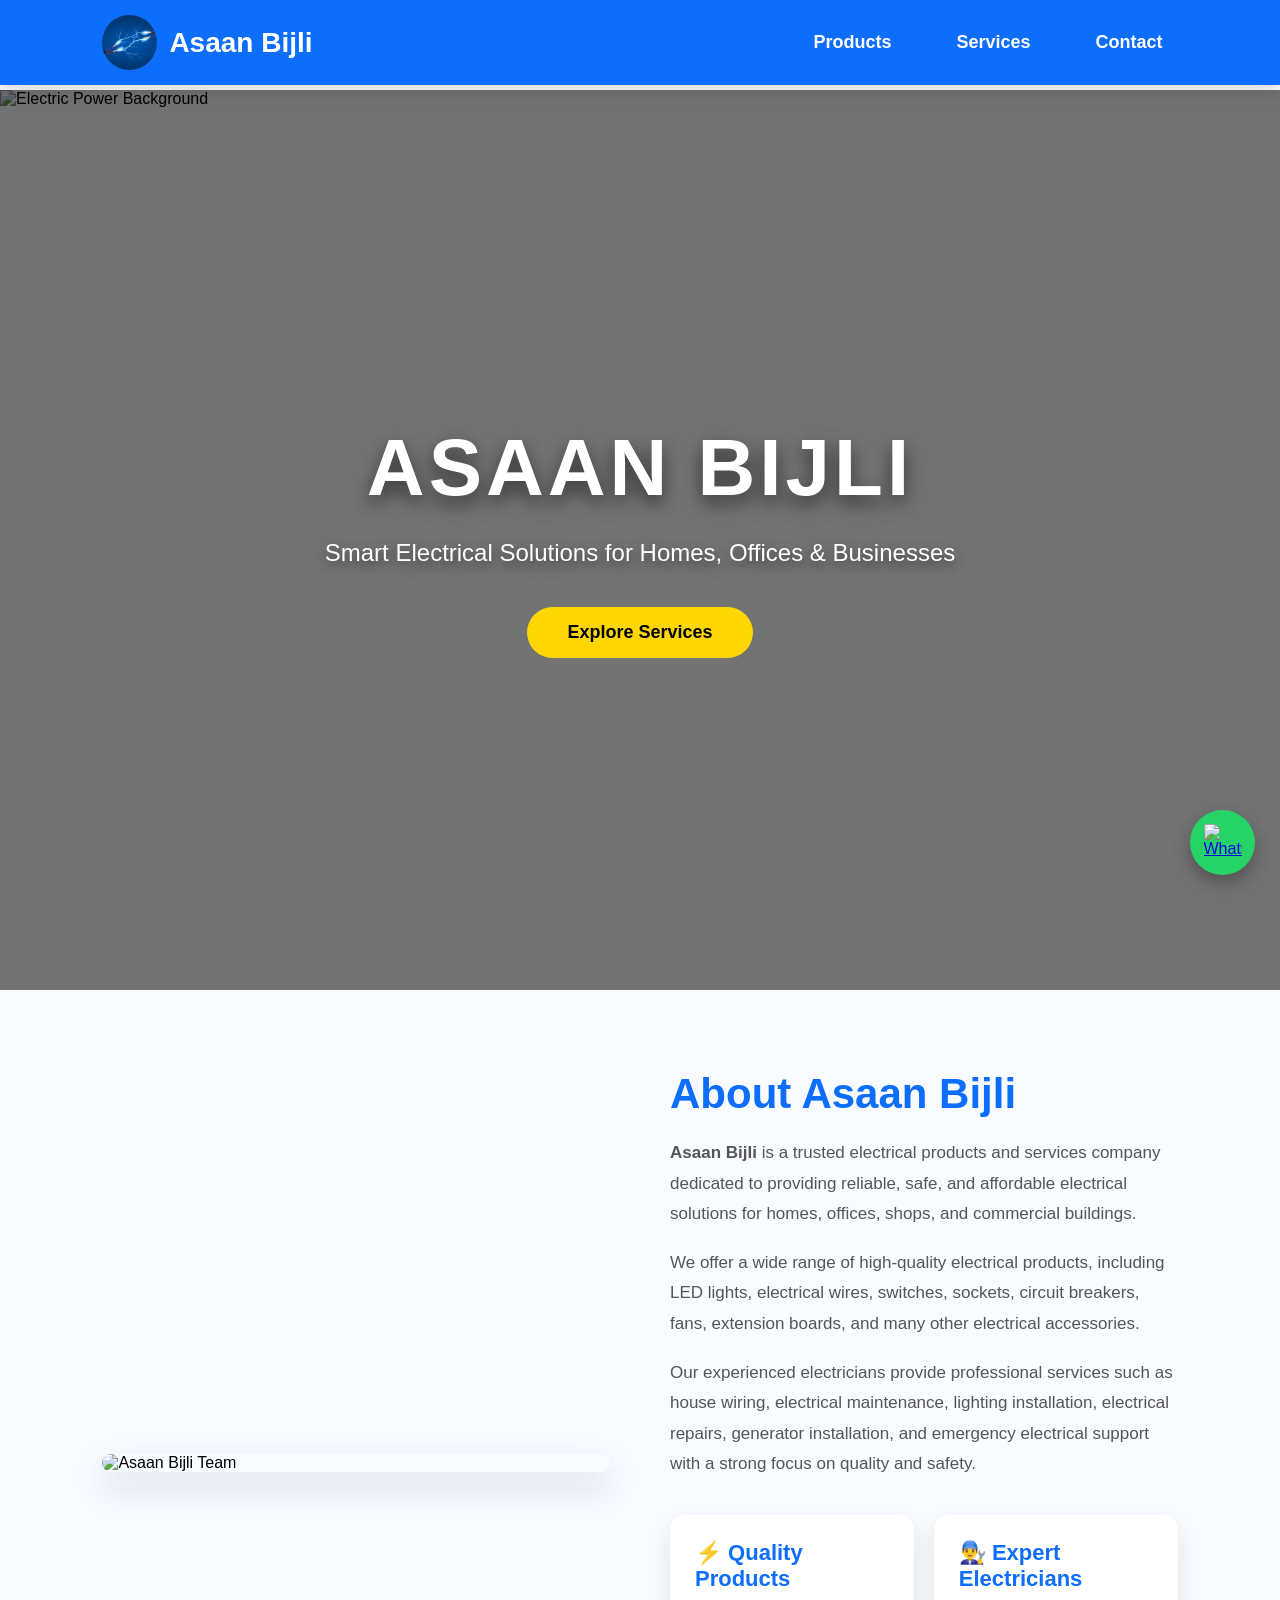
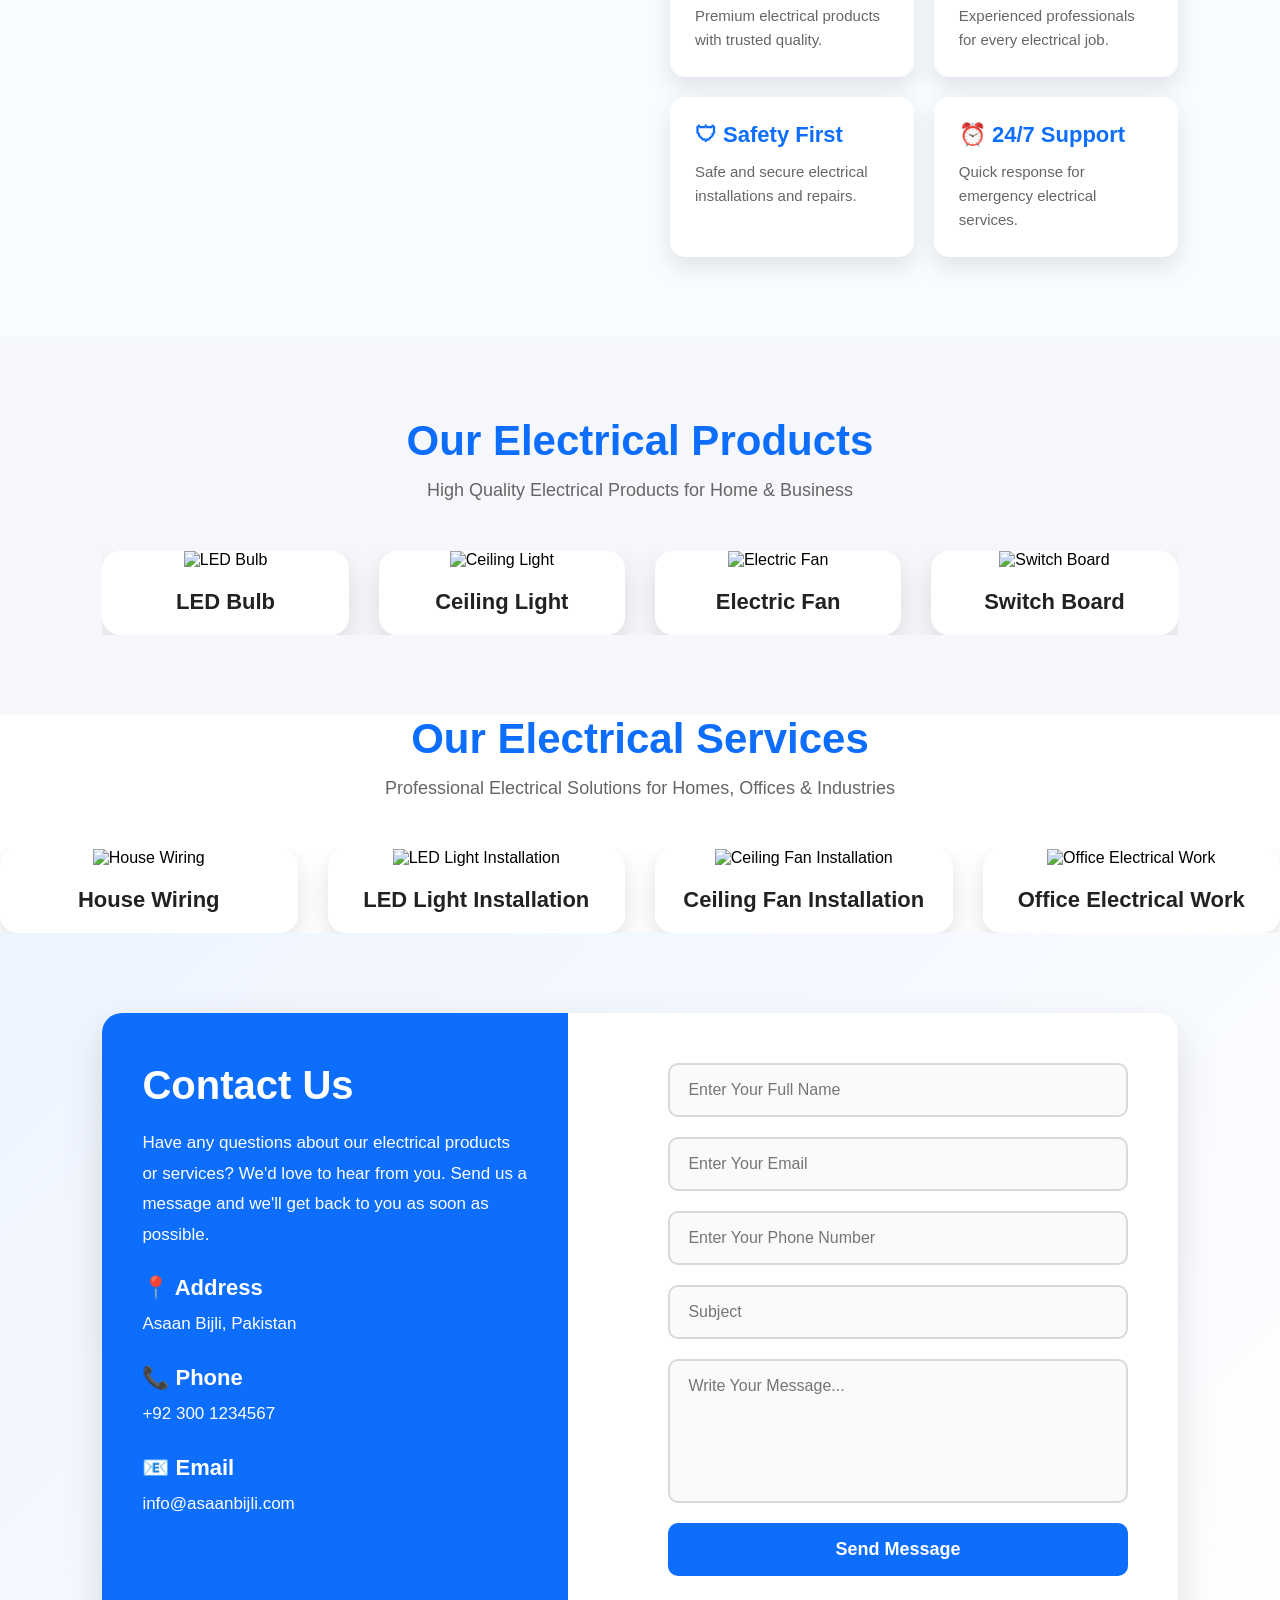
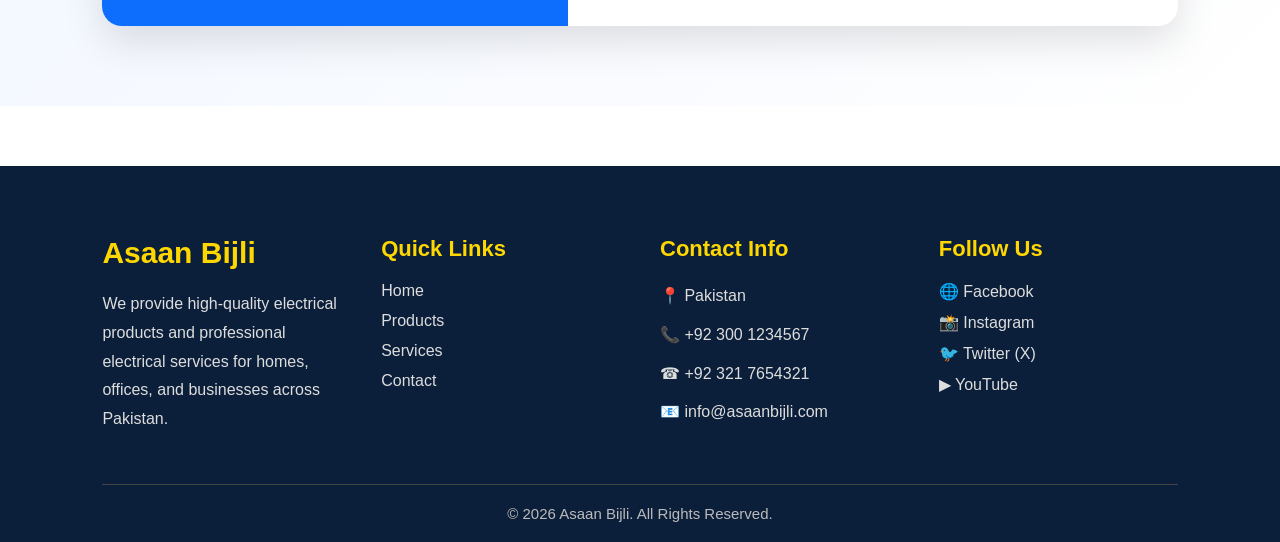
==== index.html @ ebc9d270 "Rename home page" ====
<!DOCTYPE html>
<html lang="en">
<head>
    <meta charset="UTF-8">
    <meta name="viewport" content="width=device-width, initial-scale=1.0">
    <title>Asaan Bijli</title>
    <link rel="stylesheet" href="asanbijli.css">
    
</head>
<body>

<!-- =========================
      Professional Navbar
========================= -->

<header>

    <nav class="navbar">

        <!-- Logo -->
        <a href="asanbijli.html" class="logo">
    <img src="images.jpg" alt="Asaan Bijli Logo">
    <h2>Asaan Bijli</h2>
        </a>

        <div class="menu-btn" id="menu-btn">
            ☰
        </div>

        <!-- Navigation -->
        <ul class="nav-links" id="nav-links">
    <li><a href="product.html">Products</a></li>
    <li><a href="service.html">Services</a></li>
    <li><a href="contact.html">Contact</a></li>
        </ul>
    </nav>

</header>

<!-- Hero Section -->
<section class="hero">

    <!-- Background Image -->
    <img src="https://images.unsplash.com/photo-1473341304170-971dccb5ac1e?auto=format&fit=crop&w=1600&q=80"
         alt="Electric Power Background"
         class="hero-bg">

    <!-- Hero Content -->
    <div class="hero-content">
        <h1>ASAAN BIJLI</h1>

        <p>
            Smart Electrical Solutions for Homes, Offices & Businesses
        </p>

        <a href="#">Explore Services</a>
    </div>

</section>

<!-- =========================
        About Us Section
========================= -->

<section class="about">

    <div class="about-container">

        <!-- Left Side Image -->
        <div class="about-image">
            <img src="https://images.unsplash.com/photo-1581092160607-ee22621dd758?auto=format&fit=crop&w=800&q=80" alt="Asaan Bijli Team">
        </div>

        <!-- Right Side Content -->
        <div class="about-content">

            <h2>About Asaan Bijli</h2>

            <p>
                <strong>Asaan Bijli</strong> is a trusted electrical products and
                services company dedicated to providing reliable, safe, and
                affordable electrical solutions for homes, offices, shops, and
                commercial buildings.
            </p>

            <p>
                We offer a wide range of high-quality electrical products,
                including LED lights, electrical wires, switches, sockets,
                circuit breakers, fans, extension boards, and many other
                electrical accessories.
            </p>

            <p>
                Our experienced electricians provide professional services such
                as house wiring, electrical maintenance, lighting installation,
                electrical repairs, generator installation, and emergency
                electrical support with a strong focus on quality and safety.
            </p>

            <div class="about-features">

                <div class="feature-box">
                    <h3>⚡ Quality Products</h3>
                    <p>Premium electrical products with trusted quality.</p>
                </div>

                <div class="feature-box">
                    <h3>👨‍🔧 Expert Electricians</h3>
                    <p>Experienced professionals for every electrical job.</p>
                </div>

                <div class="feature-box">
                    <h3>🛡 Safety First</h3>
                    <p>Safe and secure electrical installations and repairs.</p>
                </div>

                <div class="feature-box">
                    <h3>⏰ 24/7 Support</h3>
                    <p>Quick response for emergency electrical services.</p>
                </div>

            </div>

        </div>

    </div>

</section>

<!-- =========================
     Products Section
========================= -->

<section class="products">

    <div class="section-title">
        <h2>Our Electrical Products</h2>
        <p>High Quality Electrical Products for Home & Business</p>
    </div>

    <div class="products-container">

        <!-- Product 1 -->
        <div class="product-card">
            <img src="https://images.unsplash.com/photo-1511285560929-80b456fea0bc?auto=format&fit=crop&w=600&q=80" alt="LED Bulb">
            <h3>LED Bulb</h3>
        </div>

        <!-- Product 2 -->
        <div class="product-card">
            <img src="https://images.unsplash.com/photo-1519710164239-da123dc03ef4?auto=format&fit=crop&w=600&q=80" alt="Ceiling Light">
            <h3>Ceiling Light</h3>
        </div>

        <!-- Product 3 -->
        <div class="product-card">
            <img src="https://images.unsplash.com/photo-1505693416388-ac5ce068fe85?auto=format&fit=crop&w=600&q=80" alt="Electric Fan">
            <h3>Electric Fan</h3>
        </div>

        <!-- Product 4 -->
        <div class="product-card">
            <img src="https://images.unsplash.com/photo-1494438639946-1ebd1d20bf85?auto=format&fit=crop&w=600&q=80" alt="Switch Board">
            <h3>Switch Board</h3>
        </div>

        <!-- Product 5 -->
        <div class="product-card">
            <img src="https://images.unsplash.com/photo-1513694203232-719a280e022f?auto=format&fit=crop&w=600&q=80" alt="Socket">
            <h3>Power Socket</h3>
        </div>

        <!-- Product 6 -->
        <div class="product-card">
            <img src="https://images.unsplash.com/photo-1524484485831-a92ffc0de03f?auto=format&fit=crop&w=600&q=80" alt="Electric Wire">
            <h3>Electrical Wire</h3>
        </div>

        <!-- Product 7 -->
        <div class="product-card">
            <img src="https://images.unsplash.com/photo-1518005020951-eccb494ad742?auto=format&fit=crop&w=600&q=80" alt="Circuit Breaker">
            <h3>Circuit Breaker</h3>
        </div>

        <!-- Product 8 -->
        <div class="product-card">
            <img src="https://images.unsplash.com/photo-1516321318423-f06f85e504b3?auto=format&fit=crop&w=600&q=80" alt="Extension Board">
            <h3>Extension Board</h3>
        </div>

        <!-- Product 9 -->
        <div class="product-card">
            <img src="https://images.unsplash.com/photo-1517048676732-d65bc937f952?auto=format&fit=crop&w=600&q=80" alt="LED Strip">
            <h3>LED Strip Light</h3>
        </div>

        <!-- Product 10 -->
        <div class="product-card">
            <img src="https://images.unsplash.com/photo-1518770660439-4636190af475?auto=format&fit=crop&w=600&q=80" alt="Electrical Tools">
            <h3>Electrical Tools</h3>
        </div>

    </div>

</section>

<!-- =========================
        Services Section
========================== -->

<section class="services">

    <div class="section-title">
        <h2>Our Electrical Services</h2>
        <p>Professional Electrical Solutions for Homes, Offices & Industries</p>
    </div>

    <div class="services-container">

        <!-- Service 1 -->
        <div class="service-card">
            <img src="https://images.unsplash.com/photo-1581092580497-e0d23cbdf1dc?auto=format&fit=crop&w=600&q=80" alt="House Wiring">
            <h3>House Wiring</h3>
        </div>

        <!-- Service 2 -->
        <div class="service-card">
            <img src="https://images.unsplash.com/photo-1517048676732-d65bc937f952?auto=format&fit=crop&w=600&q=80" alt="LED Light Installation">
            <h3>LED Light Installation</h3>
        </div>

        <!-- Service 3 -->
        <div class="service-card">
            <img src="https://images.unsplash.com/photo-1505693416388-ac5ce068fe85?auto=format&fit=crop&w=600&q=80" alt="Ceiling Fan Installation">
            <h3>Ceiling Fan Installation</h3>
        </div>

        <!-- Service 4 -->
        <div class="service-card">
            <img src="https://images.unsplash.com/photo-1497366754035-f200968a6e72?auto=format&fit=crop&w=600&q=80" alt="Office Electrical Work">
            <h3>Office Electrical Work</h3>
        </div>

        <!-- Service 5 -->
        <div class="service-card">
            <img src="https://images.unsplash.com/photo-1518770660439-4636190af475?auto=format&fit=crop&w=600&q=80" alt="Electrical Repair">
            <h3>Electrical Repair</h3>
        </div>

        <!-- Service 6 -->
        <div class="service-card">
            <img src="https://images.unsplash.com/photo-1521791136064-7986c2920216?auto=format&fit=crop&w=600&q=80" alt="Circuit Breaker Service">
            <h3>Circuit Breaker Service</h3>
        </div>

        <!-- Service 7 -->
        <div class="service-card">
            <img src="https://images.unsplash.com/photo-1520607162513-77705c0f0d4a?auto=format&fit=crop&w=600&q=80" alt="Power Maintenance">
            <h3>Power Maintenance</h3>
        </div>

        <!-- Service 8 -->
        <div class="service-card">
            <img src="https://images.unsplash.com/photo-1486406146926-c627a92ad1ab?auto=format&fit=crop&w=600&q=80" alt="Commercial Electrical Service">
            <h3>Commercial Electrical</h3>
        </div>

        <!-- Service 9 -->
        <div class="service-card">
            <img src="https://images.unsplash.com/photo-1516321318423-f06f85e504b3?auto=format&fit=crop&w=600&q=80" alt="Generator Installation">
            <h3>Generator Installation</h3>
        </div>

        <!-- Service 10 -->
        <div class="service-card">
            <img src="https://images.unsplash.com/photo-1519710164239-da123dc03ef4?auto=format&fit=crop&w=600&q=80" alt="Emergency Electrical Service">
            <h3>24/7 Emergency Service</h3>
        </div>

    </div>

</section>

<!-- =========================
        Contact Section
========================= -->

<section class="contact">

    <div class="contact-container">

        <!-- Left Side -->
        <div class="contact-info">
            <h2>Contact Us</h2>

            <p>
                Have any questions about our electrical products or services?
                We'd love to hear from you. Send us a message and we'll get back
                to you as soon as possible.
            </p>

            <h4>📍 Address</h4>
            <p>Asaan Bijli, Pakistan</p>

            <h4>📞 Phone</h4>
            <p>+92 300 1234567</p>

            <h4>📧 Email</h4>
            <p>info@asaanbijli.com</p>

        </div>

        <!-- Right Side -->
        <div class="contact-form">

            <form>

                <input
                    type="text"
                    placeholder="Enter Your Full Name"
                    required
                >

                <input
                    type="email"
                    placeholder="Enter Your Email"
                    required
                >

                <input
                    type="tel"
                    placeholder="Enter Your Phone Number"
                    required
                >

                <input
                    type="text"
                    placeholder="Subject"
                    required
                >

                <textarea
                    rows="6"
                    placeholder="Write Your Message..."
                    required
                ></textarea>

                <button type="submit">
                    Send Message
                </button>

            </form>

        </div>

    </div>

</section>


<!-- =========================
            Footer
========================== -->

<footer class="footer">

    <div class="footer-container">

        <!-- Company Info -->
        <div class="footer-box">
            <h2>Asaan Bijli</h2>
            <p>
                We provide high-quality electrical products and professional
                electrical services for homes, offices, and businesses across Pakistan.
            </p>
        </div>

        <!-- Quick Links -->
        <div class="footer-box">
            <h3>Quick Links</h3>

            <ul>
                <li><a href="#">Home</a></li>
                <li><a href="#">Products</a></li>
                <li><a href="#">Services</a></li>
                <li><a href="#">Contact</a></li>
            </ul>
        </div>

        <!-- Contact Information -->
        <div class="footer-box">
            <h3>Contact Info</h3>

            <p>📍 Pakistan</p>
            <p>📞 +92 300 1234567</p>
            <p>☎ +92 321 7654321</p>
            <p>📧 info@asaanbijli.com</p>
        </div>

        <!-- Follow Us -->
        <div class="footer-box">
            <h3>Follow Us</h3>

            <ul>
                <li><a href="#">🌐 Facebook</a></li>
                <li><a href="#">📸 Instagram</a></li>
                <li><a href="#">🐦 Twitter (X)</a></li>
                <li><a href="#">▶ YouTube</a></li>
            </ul>
        </div>

    </div>

    <hr>

    <!-- Copyright -->
    <div class="footer-bottom">
        <p>
            © 2026 Asaan Bijli. All Rights Reserved.
        </p>
    </div>

</footer>

<script src="asanbijli.js"></script>

<!-- WhatsApp Button -->
<a href="https://wa.me/923001234567" class="whatsapp-btn" target="_blank">
    <img src="https://cdn-icons-png.flaticon.com/512/733/733585.png" alt="WhatsApp">
</a>


</body>

<!-- searching>>>>>>> -->
<div id="preloader">
    <div class="loader"></div>
    <h2>Asaan Bijli</h2>
</div>
</html>
---- asanbijli.css ----
/* ==========================
      PROFESSIONAL NAVBAR
========================== */

*{
    margin:0;
    padding:0;
    box-sizing:border-box;
    font-family:Arial,sans-serif;
}

body{
    padding-top:90px;
}

.navbar{

    position:fixed;
    top:0;
    left:0;

    width:100%;

    background:#0d6efd;

    display:flex;
    justify-content:space-between;
    align-items:center;

    padding:15px 8%;

    box-shadow:0 8px 20px rgba(0,0,0,.15);

    z-index:9999;

}

/* Logo */

.logo{

    display:flex;
    align-items:center;
    gap:12px;
    text-decoration:none;

}

.logo img{

    width:55px;
    height:55px;
    border-radius:50%;
    object-fit:cover;

}

.logo h2{

    color:white;
    font-size:28px;

}

/* Navigation */

.nav-links{

    display:flex;
    list-style:none;

    gap:35px;

}

.nav-links li a{

    color:white;

    text-decoration:none;

    font-size:18px;

    font-weight:bold;

    transition:.3s;

    padding:10px 15px;

    border-radius:8px;

}

.nav-links li a:hover{

    background:white;

    color:#0d6efd;

}

.active{

    background:#ffc107;

    color:#000 !important;

}

/* Hamburger */

.menu-btn{

    display:none;

    color:white;

    font-size:32px;

    cursor:pointer;

}

/* ==========================
      Mobile Responsive
========================== */

@media(max-width:900px){

    .menu-btn{

        display:block;

    }

    .nav-links{

        position:absolute;

        top:85px;

        left:-100%;

        width:100%;

        background:#0d6efd;

        flex-direction:column;

        text-align:center;

        transition:.4s;

        gap:0;

    }

    .nav-links.active{

        left:0;

    }

    .nav-links li{

        padding:20px;

        border-bottom:1px solid rgba(255,255,255,.2);

    }

    .logo h2{

        font-size:22px;

    }

}

/* ===========================
   Hero Section CSS
=========================== */




.hero{
    position: relative;
    width: 100%;
    height: 100vh;
    overflow: hidden;
    display: flex;
    justify-content: center;
    align-items: center;
}

/* Background Image */
.hero-bg{
    position: absolute;
    top: 0;
    left: 0;
    width: 100%;
    height: 100%;
    object-fit: cover;
    z-index: -2;
}

/* Dark Overlay */
.hero::before{
    content: "";
    position: absolute;
    inset: 0;
    background: rgba(0, 0, 0, 0.55);
    z-index: -1;
}

/* Hero Content */
.hero-content{
    text-align: center;
    color: #fff;
    padding: 20px;
}

/* Main Title */
.hero-content h1{
    font-size: 80px;
    font-weight: 800;
    text-transform: uppercase;
    letter-spacing: 4px;
    margin-bottom: 20px;
    text-shadow: 0 8px 20px rgba(0,0,0,0.6);
}

/* Subtitle */
.hero-content p{
    font-size: 24px;
    max-width: 700px;
    margin: 0 auto 35px;
    line-height: 1.6;
    text-shadow: 0 5px 12px rgba(0,0,0,0.5);
}

/* Button */
.hero-content a{
    display: inline-block;
    padding: 15px 40px;
    background: #FFD700;
    color: #000;
    text-decoration: none;
    font-size: 18px;
    font-weight: bold;
    border-radius: 50px;
    transition: 0.3s ease;
}

.hero-content a:hover{
    background: #FFC107;
    transform: translateY(-4px);
    box-shadow: 0 10px 25px rgba(255,193,7,0.5);
}

/* Responsive */
@media (max-width: 768px){

    .hero-content h1{
        font-size: 50px;
    }

    .hero-content p{
        font-size: 18px;
    }

    .hero-content a{
        padding: 12px 30px;
        font-size: 16px;
    }
}

/* ==========================
   Products Section
========================== */

.products{
    width:100%;
    padding:80px 8%;
    background:#f5f7fa;
}

/* Section Heading */
.section-title{
    text-align:center;
    margin-bottom:50px;
}

.section-title h2{
    font-size:42px;
    color:#0d6efd;
    margin-bottom:15px;
}

.section-title p{
    font-size:18px;
    color:#666;
}

.products-container{
    display:flex;
    gap:30px;
    overflow-x:hidden;
    scroll-behavior:smooth;
}

.product-card{
    flex:0 0 calc(25% - 22.5px); /* 4 cards */
    background:#fff;
    border-radius:18px;
    overflow:hidden;
    box-shadow:0 10px 25px rgba(0,0,0,.12);
    transition:.4s;
    text-align:center;
}

/* Tablet */
@media(max-width:992px){
    .product-card{
        flex:0 0 calc(50% - 15px);
    }
}

/* Mobile */
@media(max-width:768px){
    .product-card{
        flex:0 0 100%;
    }
}



.product-card:hover{
    transform:translateY(-12px);
    box-shadow:0 18px 35px rgba(0,0,0,0.22);
}

/* Product Image */
.product-card img{
    width:100%;
    height:220px;
    object-fit:cover;
    transition:0.4s ease;
}

.product-card:hover img{
    transform:scale(1.08);
}

/* Product Name */
.product-card h3{
    padding:20px;
    font-size:22px;
    color:#222;
    font-weight:bold;
}

/* Mobile Responsive */
@media(max-width:992px){

    .products{
        padding:60px 5%;
    }

    .section-title h2{
        font-size:34px;
    }

    .product-card img{
        height:200px;
    }

}

@media(max-width:768px){

    .section-title h2{
        font-size:30px;
    }

    .section-title p{
        font-size:16px;
    }

    .product-card img{
        height:180px;
    }

    .product-card h3{
        font-size:20px;
    }

}

@media(max-width:480px){

    .products{
        padding:50px 20px;
    }

    .section-title h2{
        font-size:26px;
    }

    .product-card{
        border-radius:15px;
    }

    .product-card img{
        height:170px;
    }

}

/* ==========================
   Services Carousel
========================== */

.services-container{
    display:flex;
    gap:30px;
    overflow:hidden;
    scroll-behavior:smooth;
}

.service-card{
    flex:0 0 calc(25% - 22.5px); /* 4 cards visible */
    background:#fff;
    border-radius:18px;
    overflow:hidden;
    box-shadow:0 10px 25px rgba(0,0,0,.12);
    transition:.4s ease;
    cursor:pointer;
    text-align:center;
}

.service-card:hover{
    transform:translateY(-10px);
    box-shadow:0 18px 35px rgba(13,110,253,.25);
}

.service-card img{
    width:100%;
    height:220px;
    object-fit:cover;
    transition:.4s;
}

.service-card:hover img{
    transform:scale(1.08);
}

.service-card h3{
    padding:20px;
    font-size:22px;
    font-weight:700;
    color:#222;
}

/* Tablet */
@media(max-width:992px){
    .service-card{
        flex:0 0 calc(50% - 15px);
    }
}

/* Mobile */
@media(max-width:768px){
    .service-card{
        flex:0 0 100%;
    }
}

/* ====================================
        Contact Section CSS
==================================== */

.contact{
    width:100%;
    padding:80px 8%;
    background:linear-gradient(135deg,#eef4ff,#ffffff);
}

/* Main Container */
.contact-container{
    max-width:1200px;
    margin:auto;
    display:grid;
    grid-template-columns:1fr 1.2fr;
    gap:50px;
    background:#fff;
    border-radius:20px;
    overflow:hidden;
    box-shadow:0 15px 40px rgba(0,0,0,0.12);
}

/* Left Side */
.contact-info{
    background:#0d6efd;
    color:#fff;
    padding:50px 40px;
}

.contact-info h2{
    font-size:40px;
    margin-bottom:20px;
}

.contact-info p{
    font-size:17px;
    line-height:1.8;
    margin-bottom:20px;
}

.contact-info h4{
    margin-top:25px;
    margin-bottom:8px;
    font-size:22px;
}

/* Right Side */
.contact-form{
    padding:50px;
}

/* Form */
.contact-form form{
    display:flex;
    flex-direction:column;
    gap:20px;
}

/* Inputs */
.contact-form input,
.contact-form textarea{
    width:100%;
    padding:16px 18px;
    border:2px solid #d9d9d9;
    border-radius:10px;
    outline:none;
    font-size:16px;
    transition:.3s;
    background:#fafafa;
}

/* Focus Effect */
.contact-form input:focus,
.contact-form textarea:focus{
    border-color:#0d6efd;
    background:#fff;
    box-shadow:0 0 10px rgba(13,110,253,.15);
}

/* Textarea */
.contact-form textarea{
    resize:none;
}

/* Button */
.contact-form button{
    background:#0d6efd;
    color:#fff;
    border:none;
    padding:16px;
    font-size:18px;
    font-weight:bold;
    border-radius:10px;
    cursor:pointer;
    transition:.3s;
}

.contact-form button:hover{
    background:#084298;
    transform:translateY(-3px);
    box-shadow:0 10px 20px rgba(13,110,253,.30);
}

/* Responsive */
@media(max-width:992px){

    .contact-container{
        grid-template-columns:1fr;
    }

    .contact-info{
        text-align:center;
    }

}

@media(max-width:768px){

    .contact{
        padding:60px 20px;
    }

    .contact-info{
        padding:40px 25px;
    }

    .contact-form{
        padding:35px 25px;
    }

    .contact-info h2{
        font-size:32px;
    }

}

@media(max-width:480px){

    .contact-info h2{
        font-size:28px;
    }

    .contact-form input,
    .contact-form textarea{
        padding:14px;
        font-size:15px;
    }

    .contact-form button{
        font-size:16px;
        padding:14px;
    }

}

/* ==========================
   FOOTER
========================== */

.footer{
    background-color:#0b1f3a;
    color:#fff;
    padding:70px 8% 20px;
    margin-top:60px;
}

.footer-container{
    max-width:1200px;
    margin:0 auto;
    display:grid;
    grid-template-columns:repeat(4,1fr);
    gap:40px;
}

.footer-box h2{
    color:#FFD700;
    font-size:30px;
    margin-bottom:20px;
}

.footer-box h3{
    color:#FFD700;
    font-size:22px;
    margin-bottom:20px;
}

.footer-box p{
    color:#ddd;
    line-height:1.8;
    margin-bottom:10px;
}

.footer-box ul{
    list-style:none;
    padding:0;
    margin:0;
}

.footer-box ul li{
    margin-bottom:12px;
}

.footer-box ul li a{
    text-decoration:none;
    color:#ddd;
    transition:0.3s;
}

.footer-box ul li a:hover{
    color:#FFD700;
}

.footer hr{
    border:none;
    height:1px;
    background:#444;
    margin:40px 0 20px;
}

.footer-bottom{
    text-align:center;
}

.footer-bottom p{
    color:#bbb;
    font-size:15px;
    margin:0;
}

/* Tablet */
@media (max-width:992px){

    .footer-container{
        grid-template-columns:repeat(2,1fr);
    }

}

/* Mobile */
@media (max-width:768px){

    .footer{
        padding:50px 20px;
    }

    .footer-container{
        grid-template-columns:1fr;
        text-align:center;
    }

    .footer-box h2{
        font-size:28px;
    }

    .footer-box h3{
        font-size:20px;
    }

}

/* ===================================
            ABOUT SECTION
=================================== */

.about{
    width:100%;
    padding:80px 8%;
    background:#f8fbff;
}

.about-container{
    max-width:1200px;
    margin:auto;
    display:grid;
    grid-template-columns:1fr 1fr;
    gap:60px;
    align-items:center;
}

/* Image */

.about-image img{
    width:100%;
    border-radius:20px;
    display:block;
    box-shadow:0 15px 35px rgba(0,0,0,0.15);
    transition:0.5s ease;
}

.about-image img:hover{
    transform:scale(1.04);
}

/* Content */

.about-content h2{
    font-size:42px;
    color:#0d6efd;
    margin-bottom:20px;
}

.about-content p{
    font-size:17px;
    color:#555;
    line-height:1.8;
    margin-bottom:18px;
}

/* Features */

.about-features{
    display:grid;
    grid-template-columns:repeat(2,1fr);
    gap:20px;
    margin-top:35px;
}

.feature-box{
    background:#ffffff;
    padding:25px;
    border-radius:15px;
    box-shadow:0 10px 25px rgba(0,0,0,0.10);
    transition:0.4s;
}

.feature-box:hover{
    transform:translateY(-8px);
    box-shadow:0 15px 30px rgba(13,110,253,0.20);
}

.feature-box h3{
    color:#0d6efd;
    margin-bottom:12px;
    font-size:22px;
}

.feature-box p{
    margin:0;
    font-size:15px;
    color:#666;
    line-height:1.6;
}

/* ==========================
      Responsive Navbar
========================== */

.menu-btn{
    display:none;
    font-size:32px;
    color:white;
    cursor:pointer;
}

/* Mobile */

@media(max-width:768px){

    .navbar{
        padding:15px 20px;
        position:relative;
    }

    .menu-btn{
        display:block;
    }

    .nav-links{

        position:absolute;
        top:80px;
        left:-100%;

        width:100%;

        background:#0d6efd;

        flex-direction:column;

        text-align:center;

        transition:.4s;

        gap:0;
    }

    .nav-links.active{
        left:0;
    }

    .nav-links li{
        padding:20px;
        border-bottom:1px solid rgba(255,255,255,.2);
    }

    .logo h2{
        font-size:22px;
    }

    .logo img{
        width:45px;
        height:45px;
    }
}

/* ==========================
      WhatsApp Button
========================== */

.whatsapp-btn{

    position:fixed;

    right:25px;

    bottom:25px;

    width:65px;

    height:65px;

    border-radius:50%;

    background:#25D366;

    display:flex;

    justify-content:center;

    align-items:center;

    box-shadow:0 8px 20px rgba(0,0,0,.3);

    z-index:9999;

    transition:.3s;

}

.whatsapp-btn:hover{

    transform:scale(1.1);

}

.whatsapp-btn img{

    width:38px;

    height:38px;

}

/* ==========================
      Preloader
========================== */

#preloader{
    position:fixed;
    top:0;
    left:0;
    width:100%;
    height:100vh;
    background:#ffffff;
    display:flex;
    flex-direction:column;
    justify-content:center;
    align-items:center;
    z-index:99999;
    transition:0.5s;
}

.loader{
    width:70px;
    height:70px;
    border:8px solid #ddd;
    border-top:8px solid #0d6efd;
    border-radius:50%;
    animation:spin 1s linear infinite;
}

#preloader h2{
    margin-top:20px;
    color:#0d6efd;
    font-size:30px;
    font-weight:bold;
}

@keyframes spin{
    0%{
        transform:rotate(0deg);
    }
    100%{
        transform:rotate(360deg);
    }
}
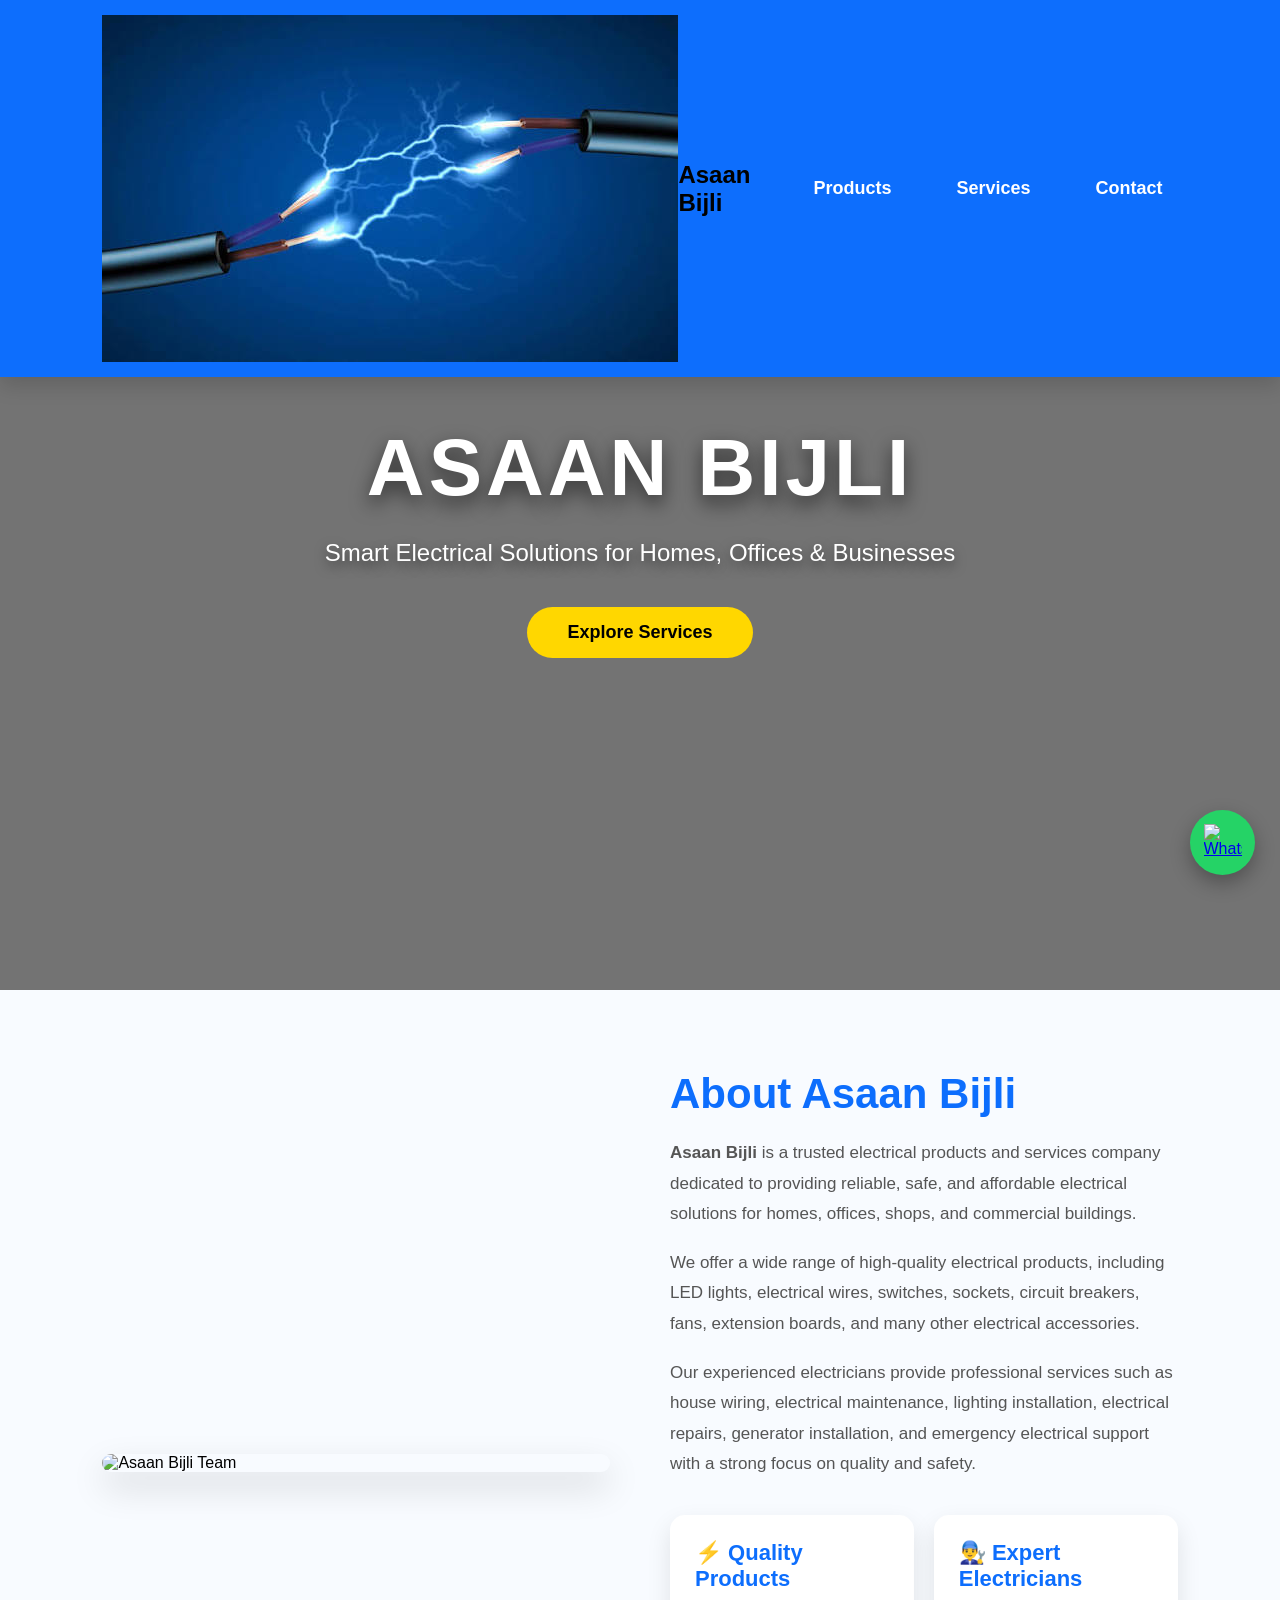
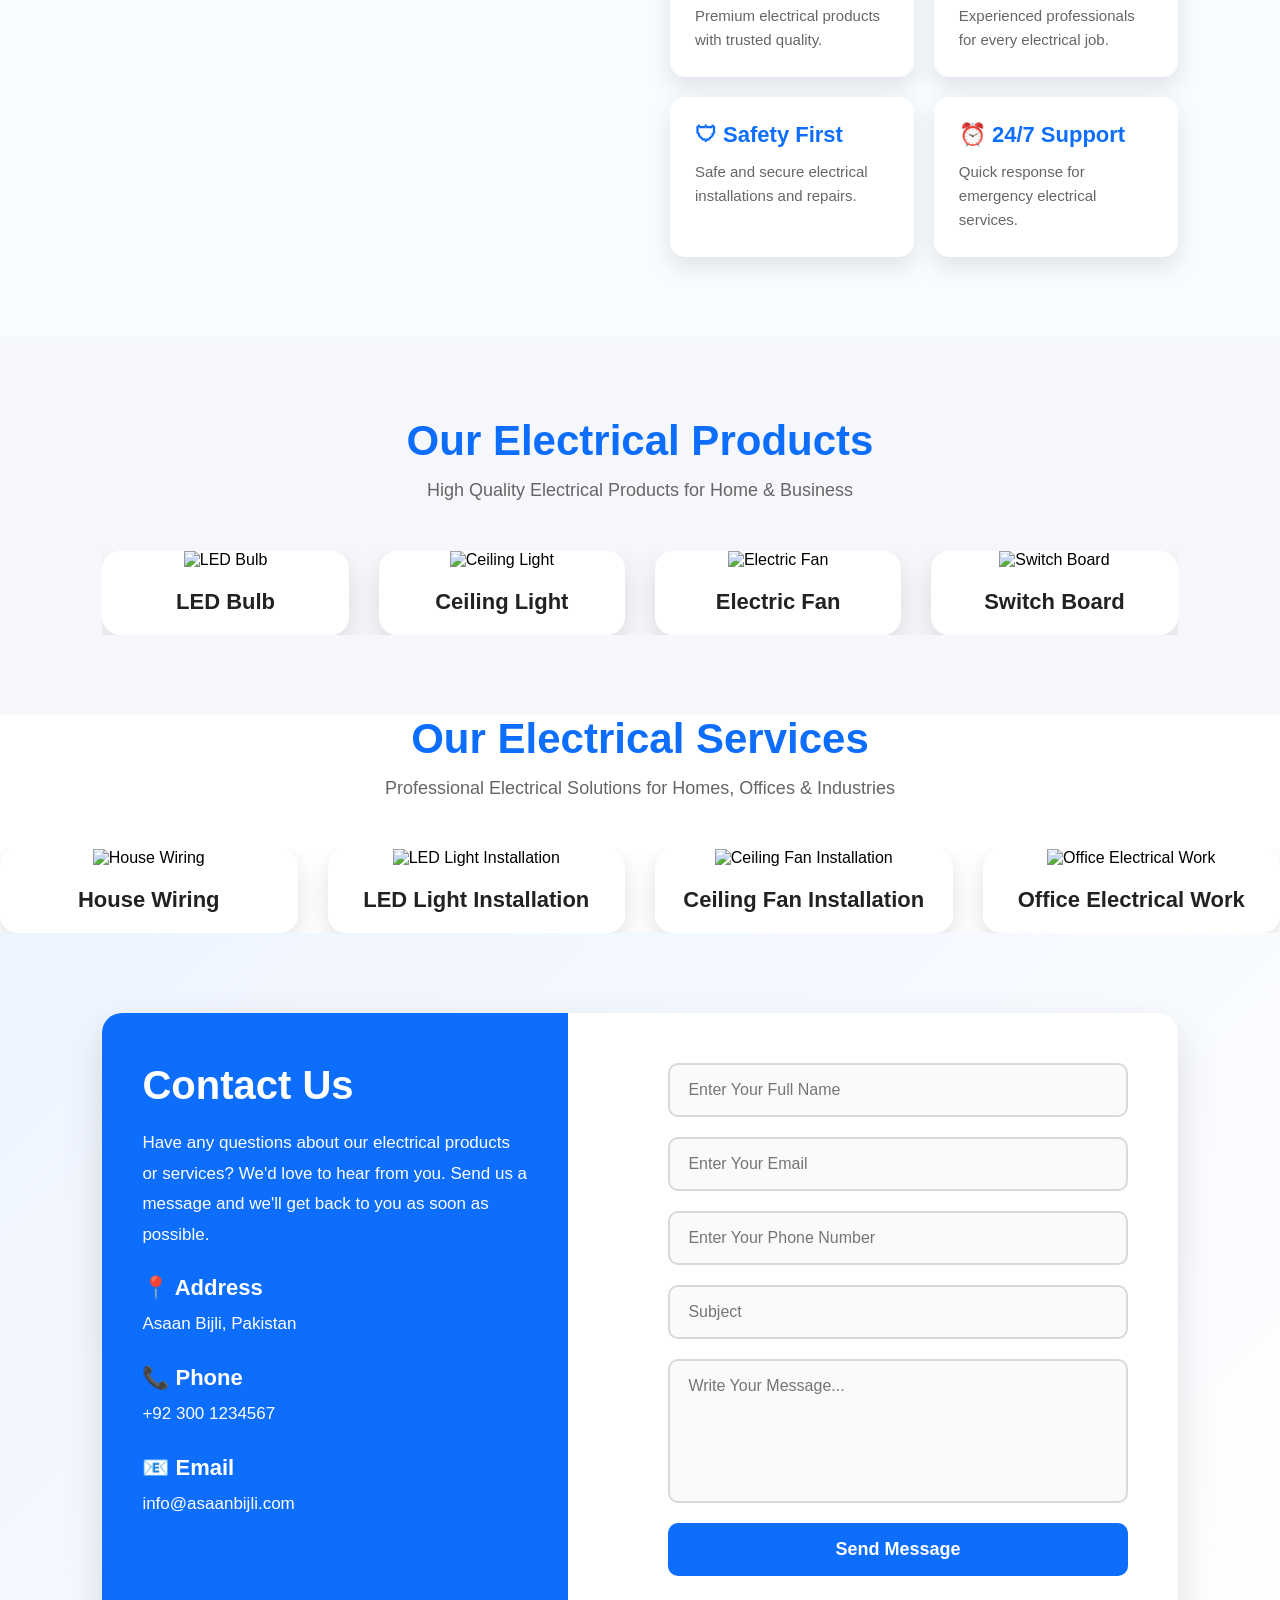
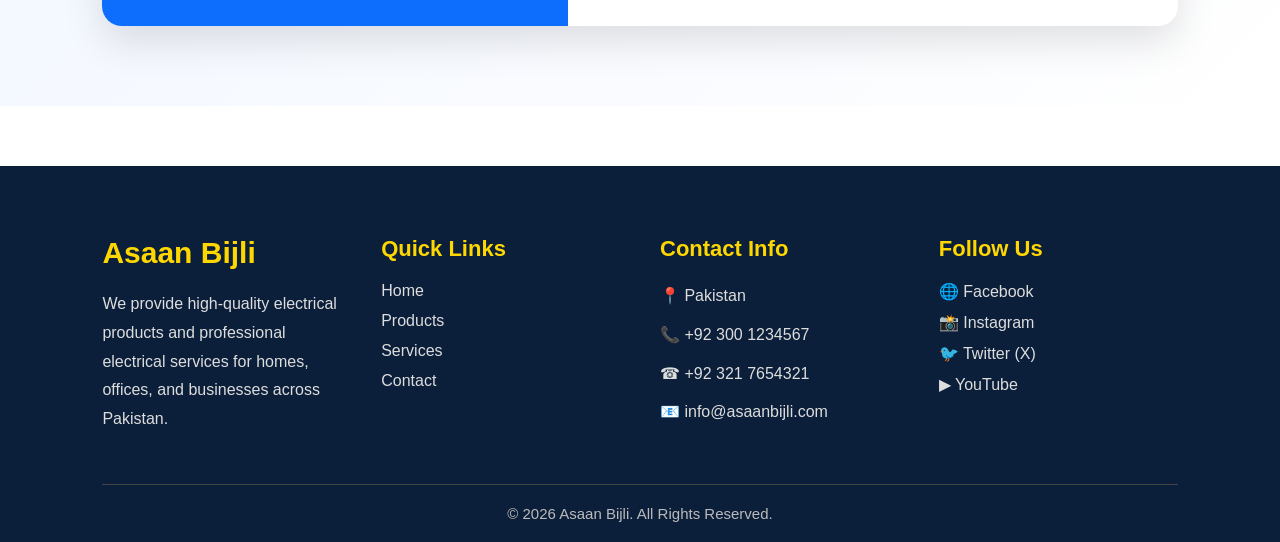
==== commit 27a42e81: "Update index page" ====
--- a/index.html
+++ b/index.html
@@ -18,7 +18,7 @@
     <nav class="navbar">
 
         <!-- Logo -->
-        <a href="asanbijli.html" class="logo">
+        <a href="index.html" class="logo"></a>
     <img src="images.jpg" alt="Asaan Bijli Logo">
     <h2>Asaan Bijli</h2>
         </a>
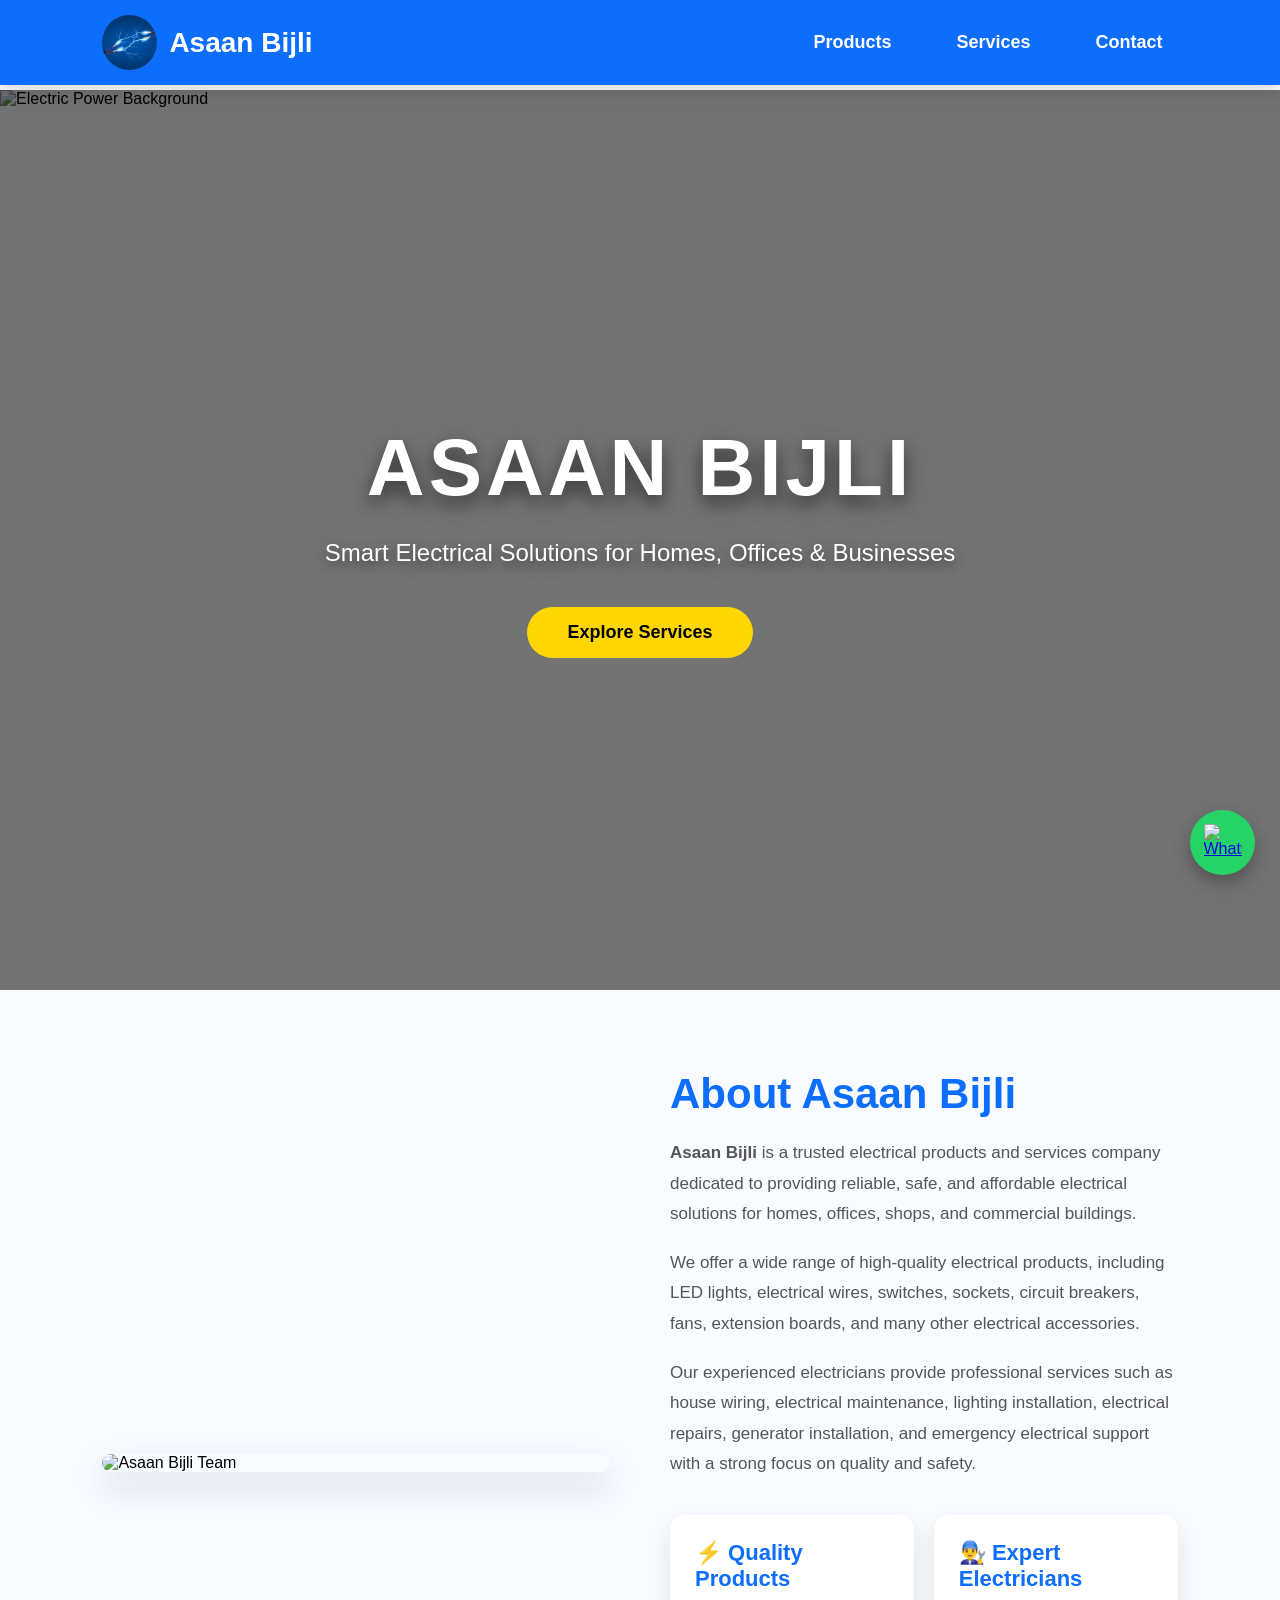
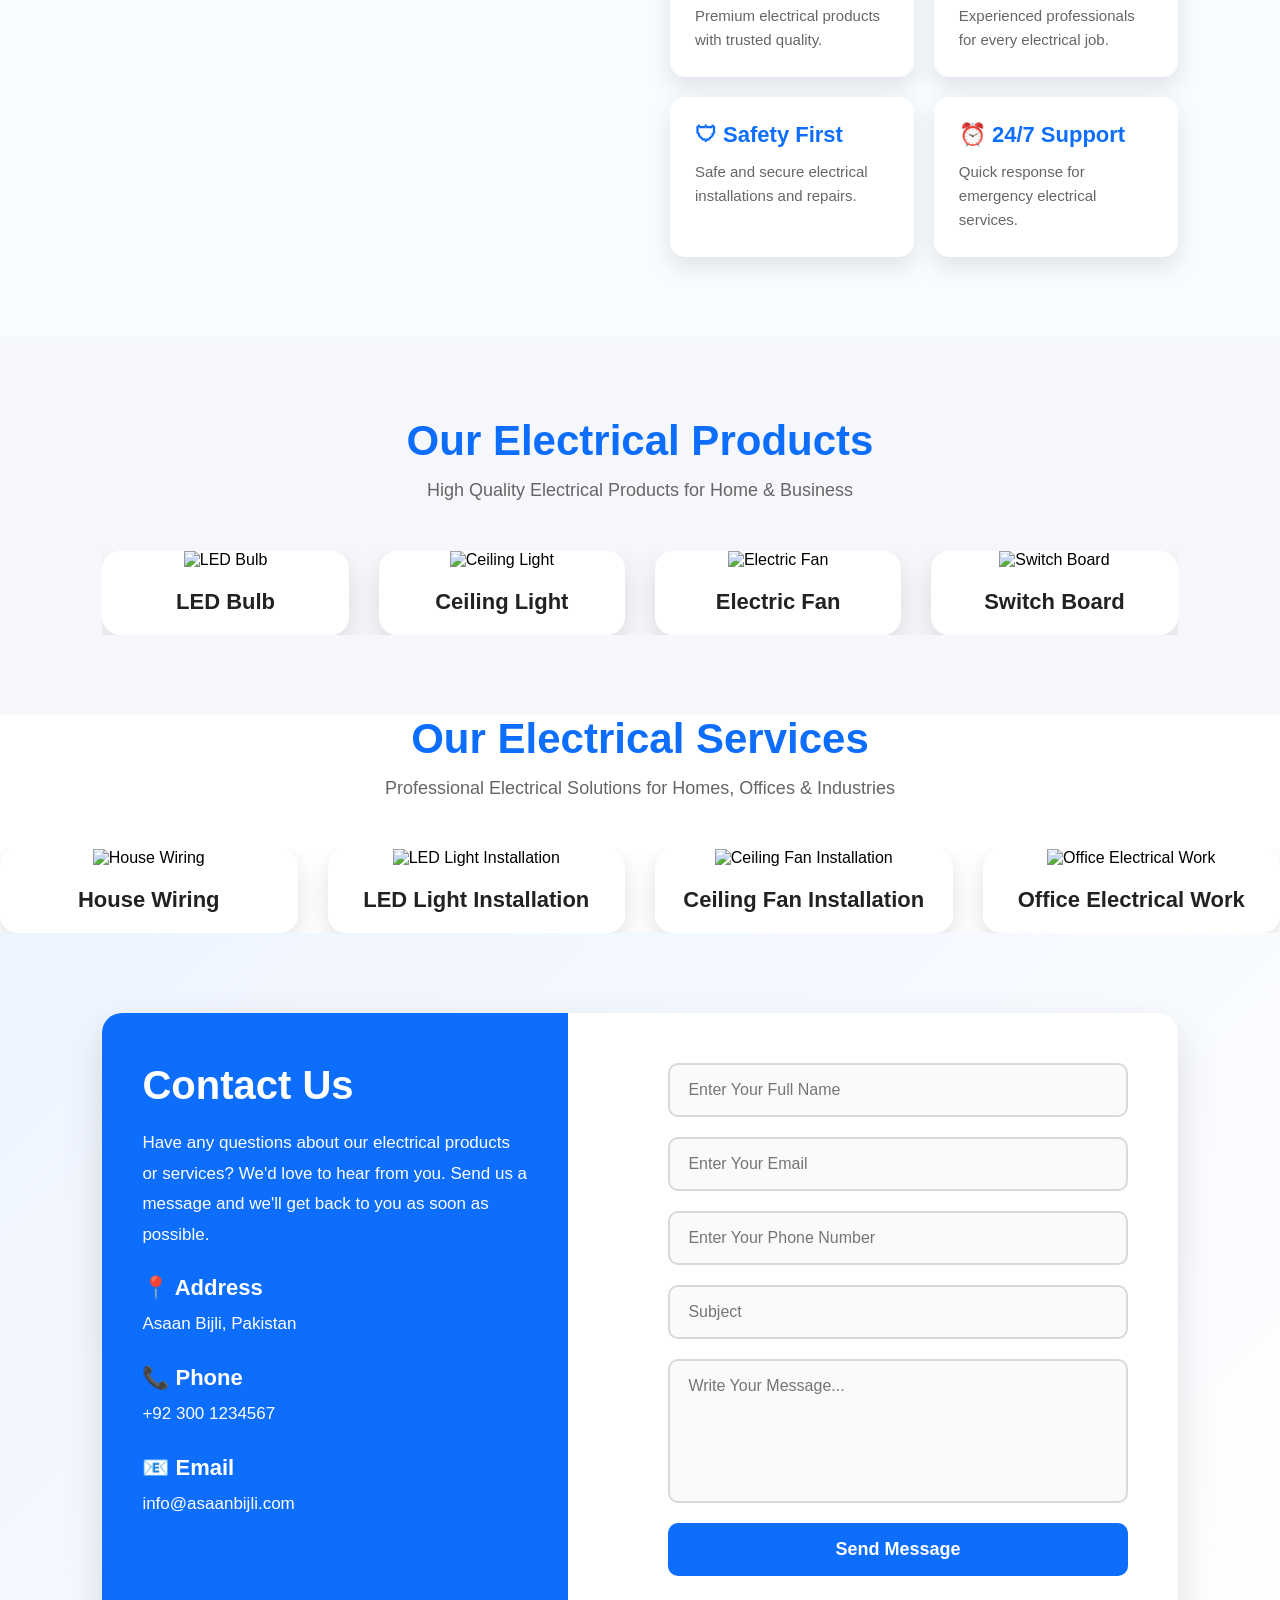
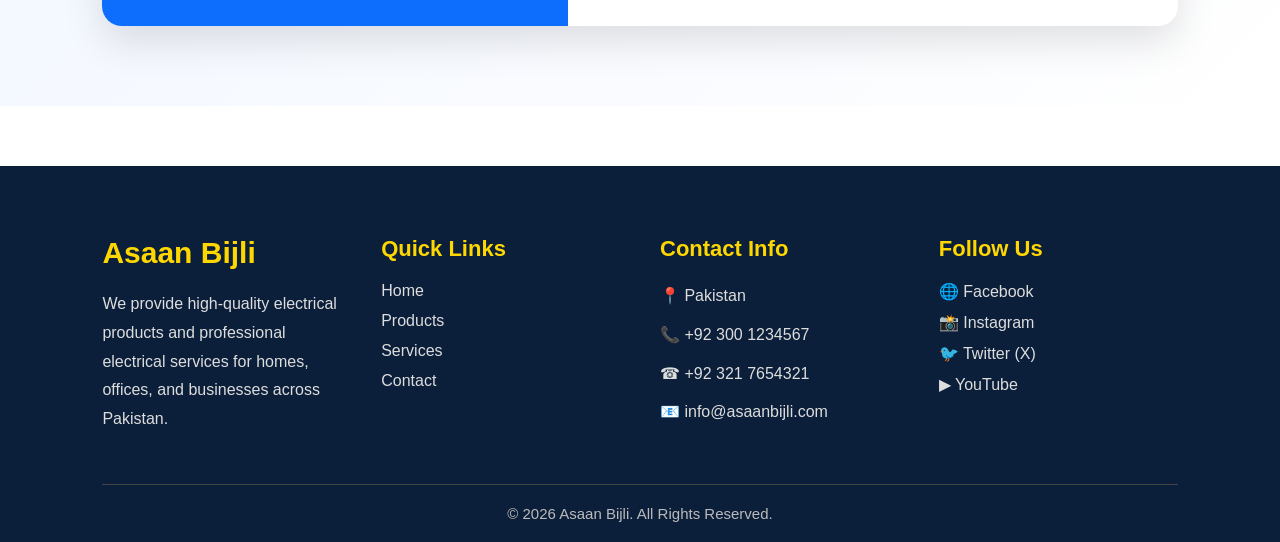
==== commit f115d9cd: "Update website" ====
--- a/index.html
+++ b/index.html
@@ -15,25 +15,26 @@
 
 <header>
 
-    <nav class="navbar">
-
-        <!-- Logo -->
-        <a href="index.html" class="logo"></a>
-    <img src="images.jpg" alt="Asaan Bijli Logo">
-    <h2>Asaan Bijli</h2>
-        </a>
-
-        <div class="menu-btn" id="menu-btn">
-            ☰
-        </div>
-
-        <!-- Navigation -->
-        <ul class="nav-links" id="nav-links">
-    <li><a href="product.html">Products</a></li>
-    <li><a href="service.html">Services</a></li>
-    <li><a href="contact.html">Contact</a></li>
-        </ul>
-    </nav>
+   <nav class="navbar">
+
+    <!-- Logo -->
+    <a href="index.html" class="logo">
+        <img src="images.jpg" alt="Asaan Bijli Logo">
+        <h2>Asaan Bijli</h2>
+    </a>
+
+    <div class="menu-btn" id="menu-btn">
+        ☰
+    </div>
+
+    <!-- Navigation -->
+    <ul class="nav-links" id="nav-links">
+        <li><a href="product.html">Products</a></li>
+        <li><a href="service.html">Services</a></li>
+        <li><a href="contact.html">Contact</a></li>
+    </ul>
+
+</nav>
 
 </header>
 
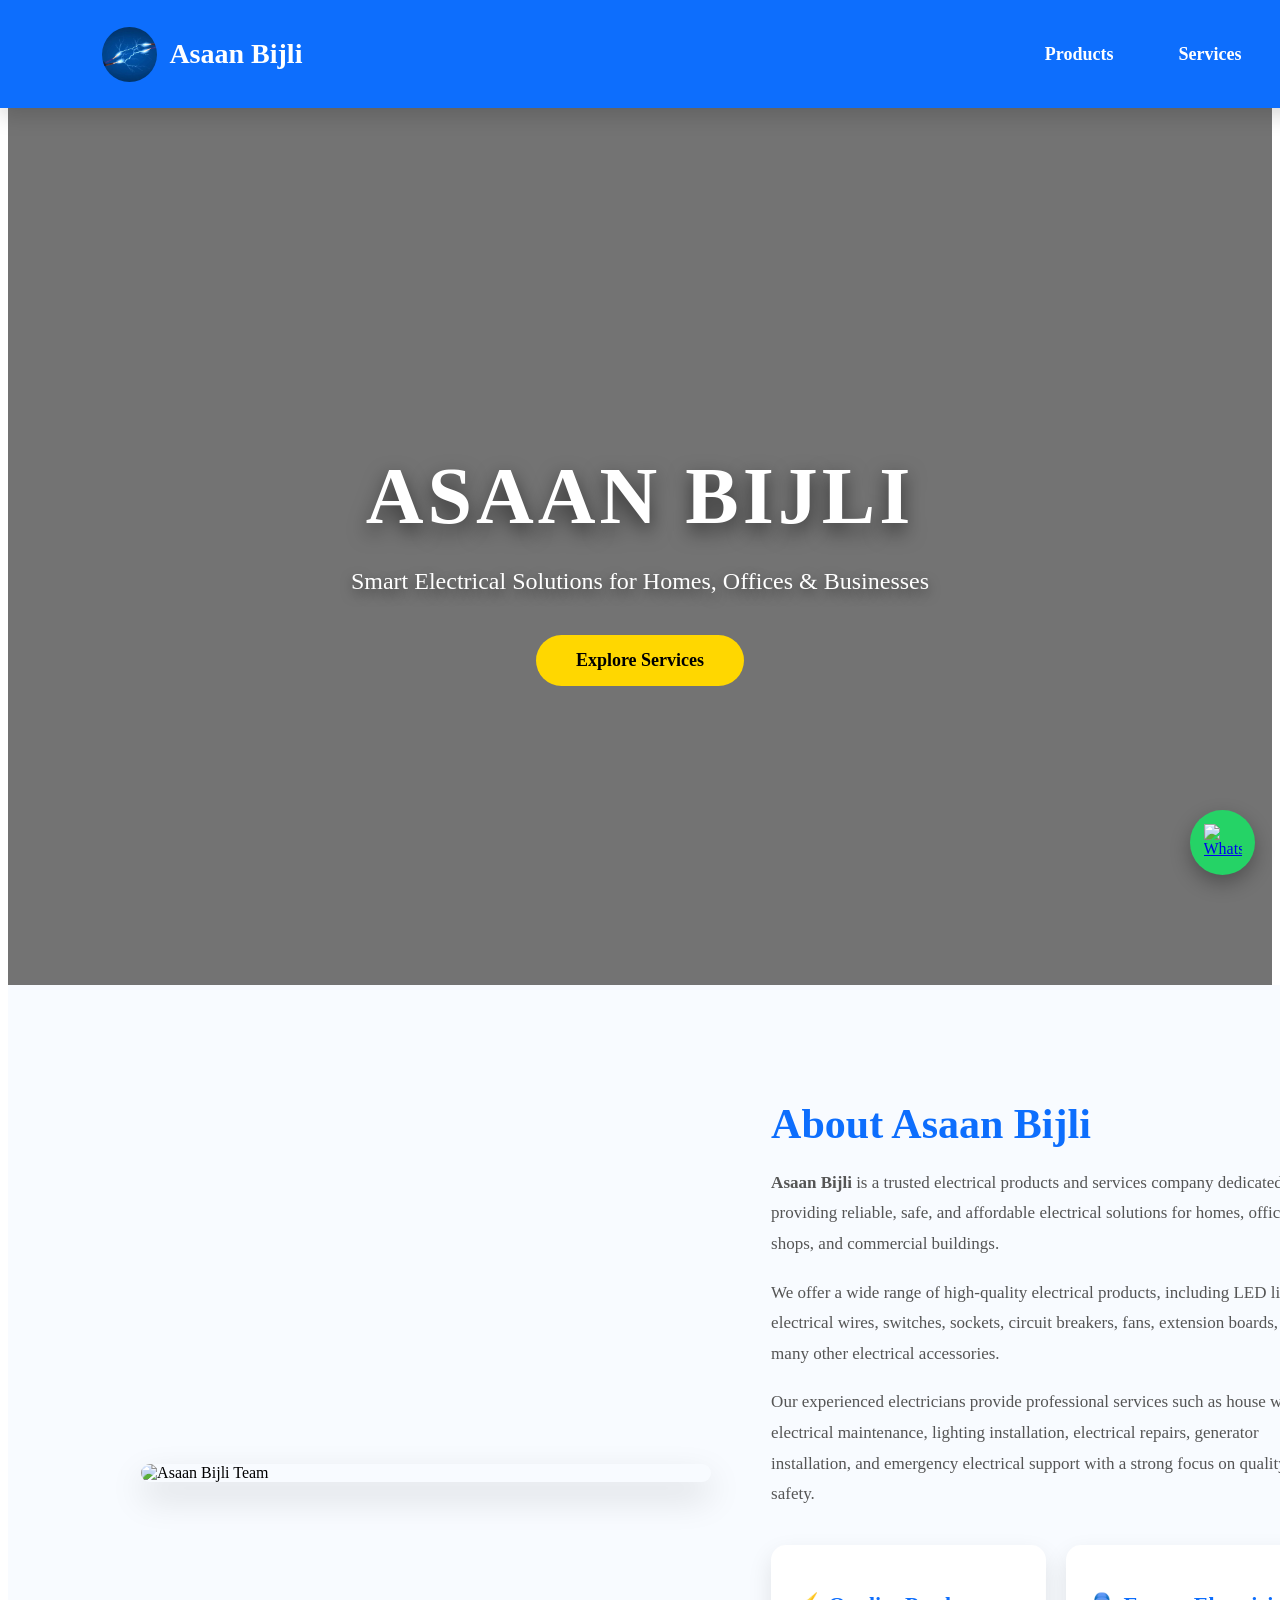
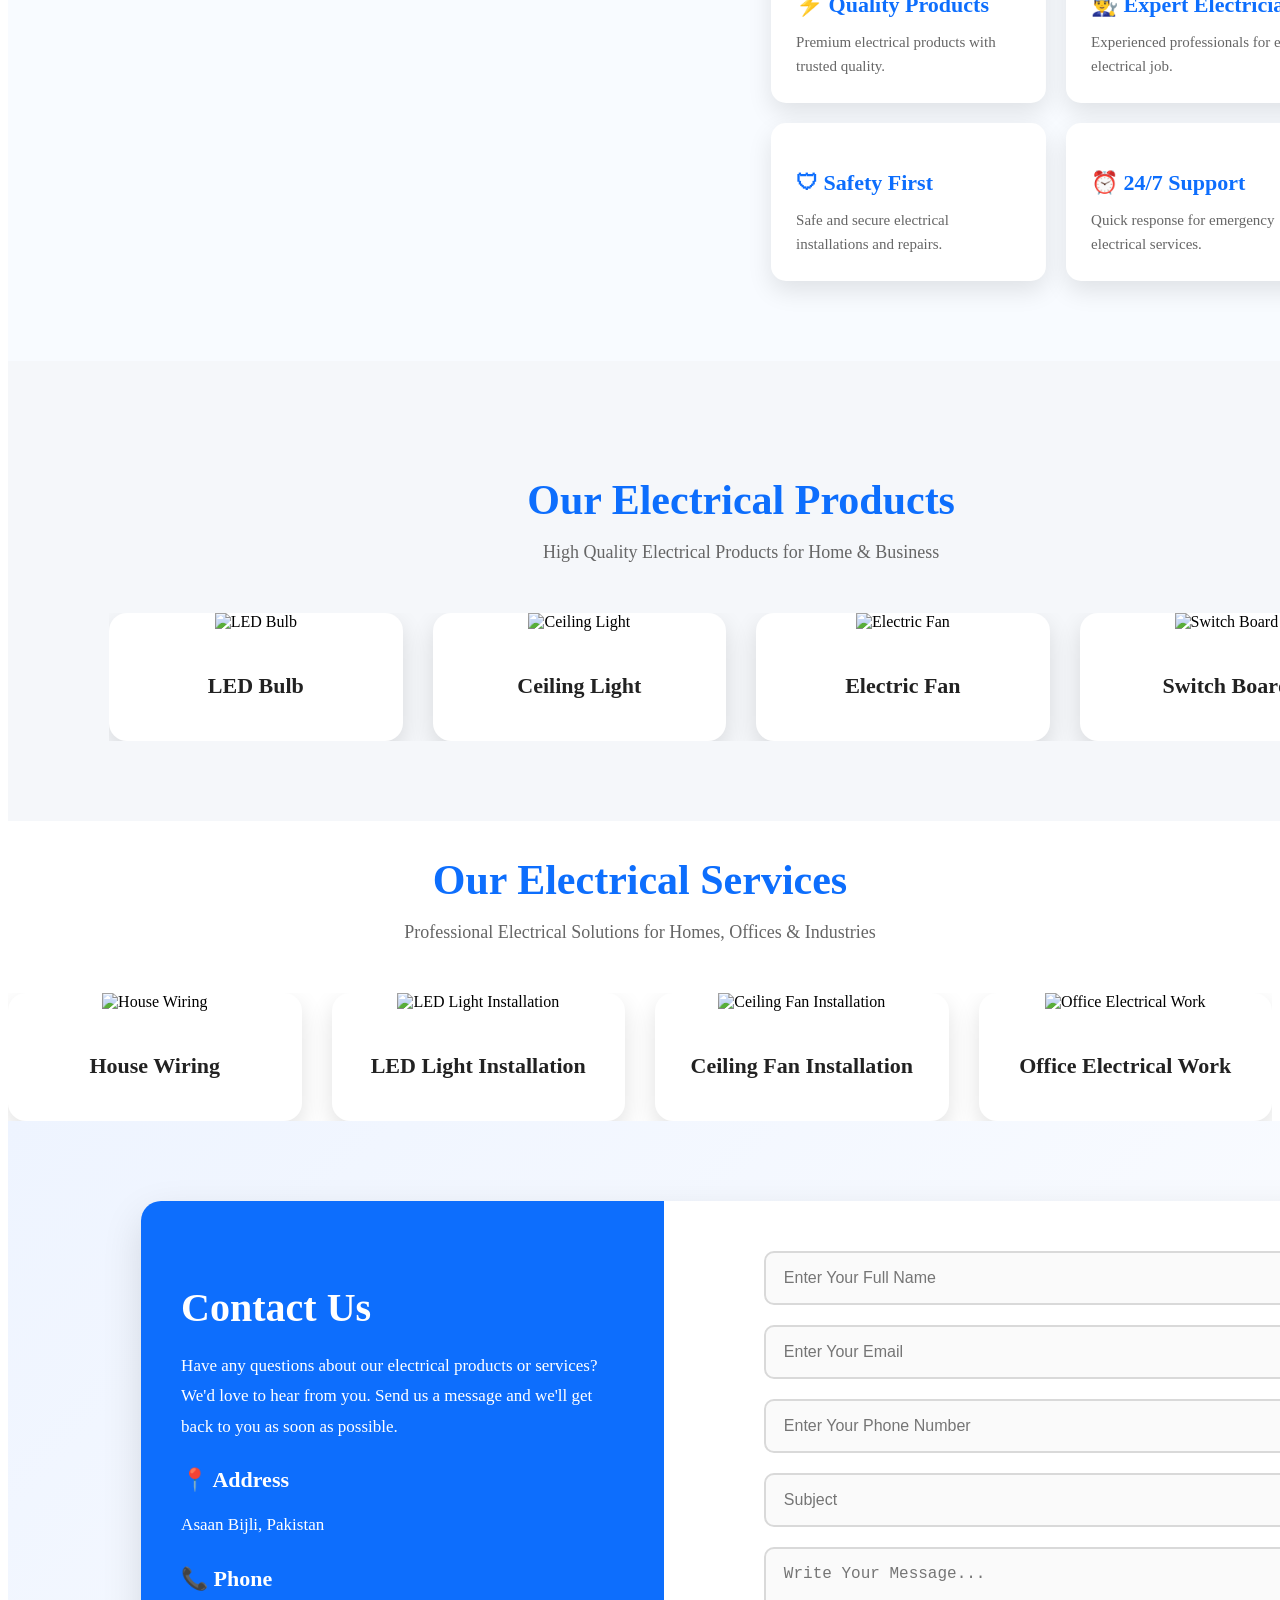
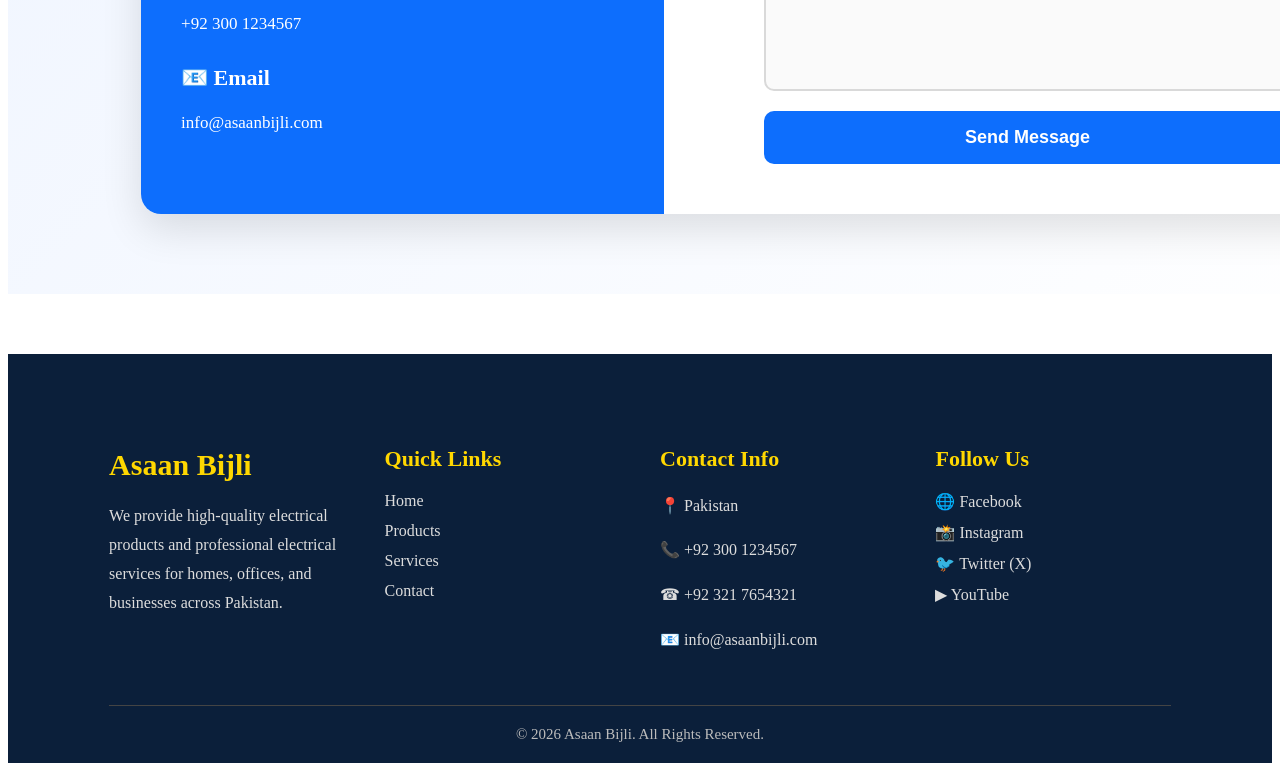
==== commit 3541a84f: "Fixed mobile navbar" ====
--- a/index.html
+++ b/index.html
@@ -14,8 +14,7 @@
 ========================= -->
 
 <header>
-
-   <nav class="navbar">
+<nav class="navbar">
 
     <!-- Logo -->
     <a href="index.html" class="logo">
@@ -35,7 +34,6 @@
     </ul>
 
 </nav>
-
 </header>
 
 <!-- Hero Section -->
--- a/asanbijli.css
+++ b/asanbijli.css
@@ -1,38 +1,18 @@
 /* ==========================
       PROFESSIONAL NAVBAR
 ========================== */
-
-*{
-    margin:0;
-    padding:0;
-    box-sizing:border-box;
-    font-family:Arial,sans-serif;
-}
-
-body{
-    padding-top:90px;
-}
-
 .navbar{
-
     position:fixed;
     top:0;
     left:0;
-
     width:100%;
-
     background:#0d6efd;
-
     display:flex;
     justify-content:space-between;
     align-items:center;
-
     padding:15px 8%;
-
     box-shadow:0 8px 20px rgba(0,0,0,.15);
-
     z-index:9999;
-
 }
 
 /* Logo */
@@ -181,8 +161,10 @@
    Hero Section CSS
 =========================== */
 
-
-
+.hero{
+    margin-top:85px;
+    height:calc(100vh - 85px);
+}
 
 .hero{
     position: relative;
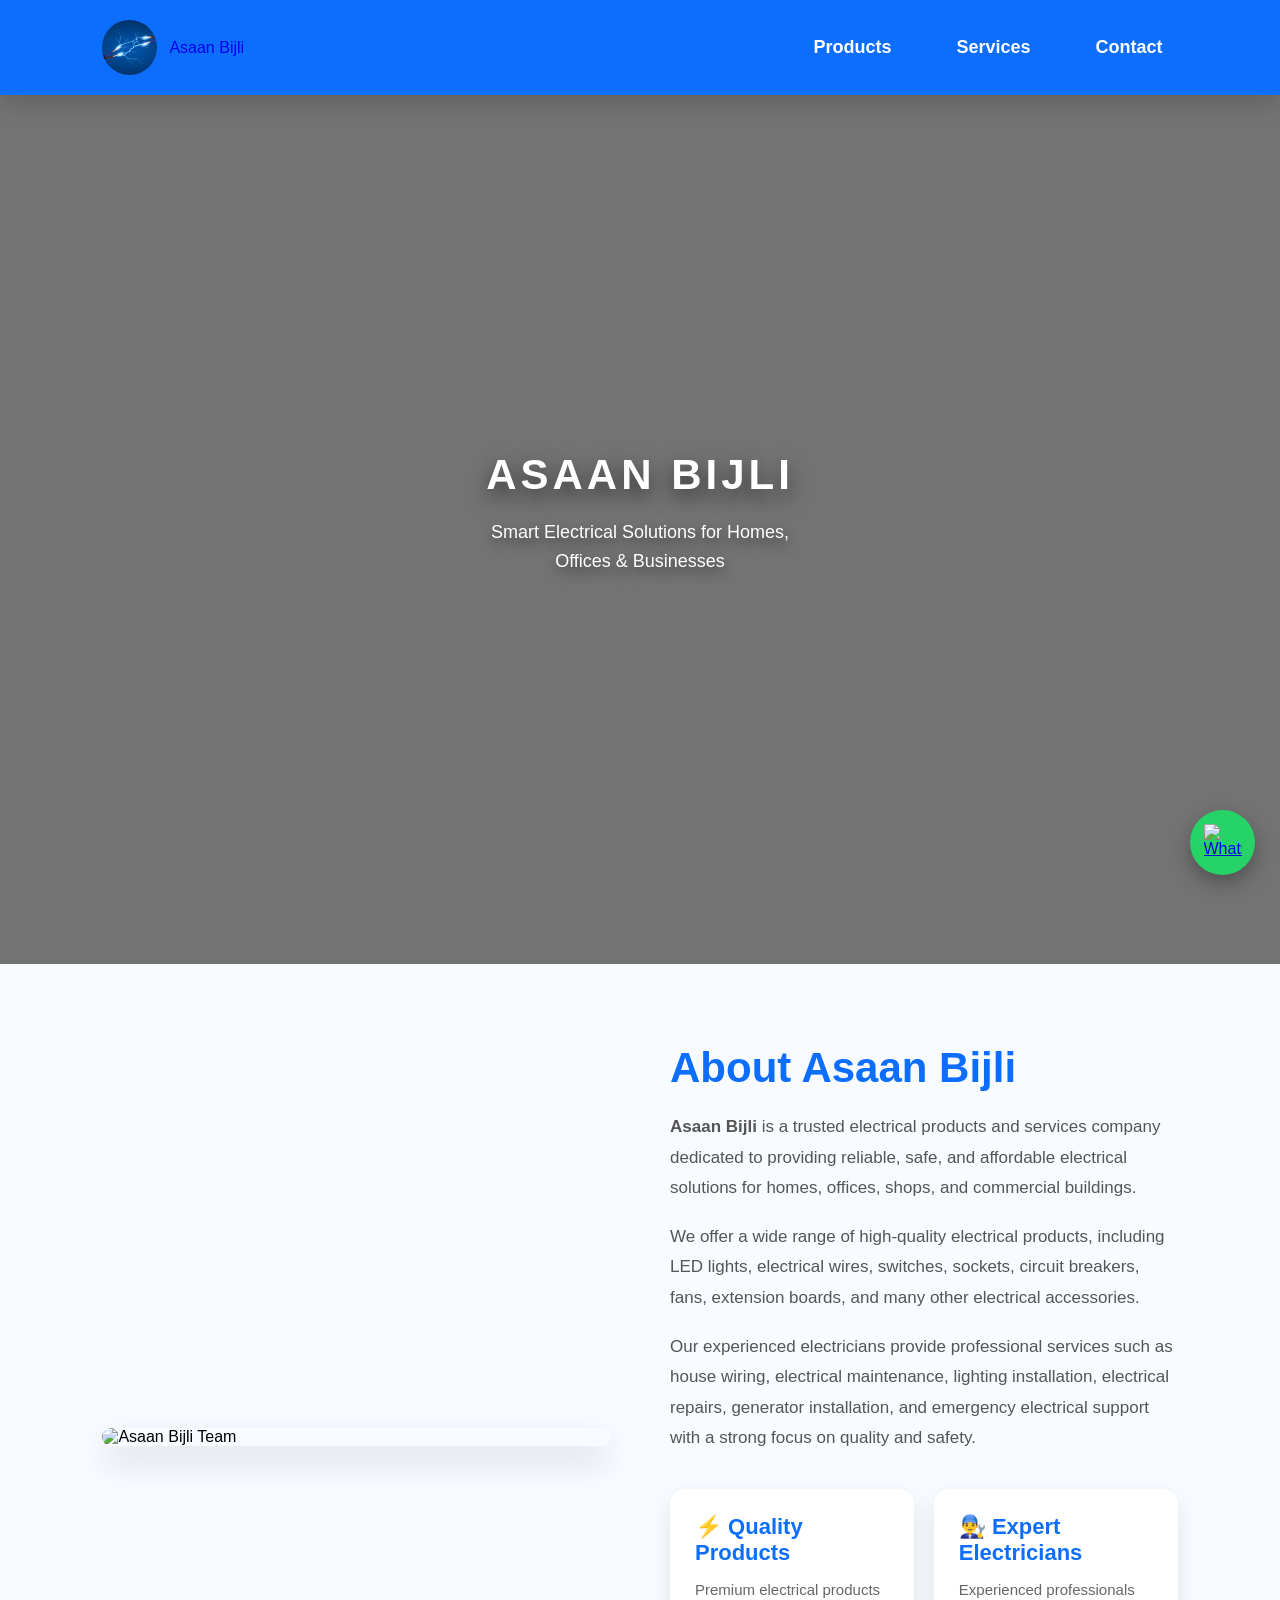
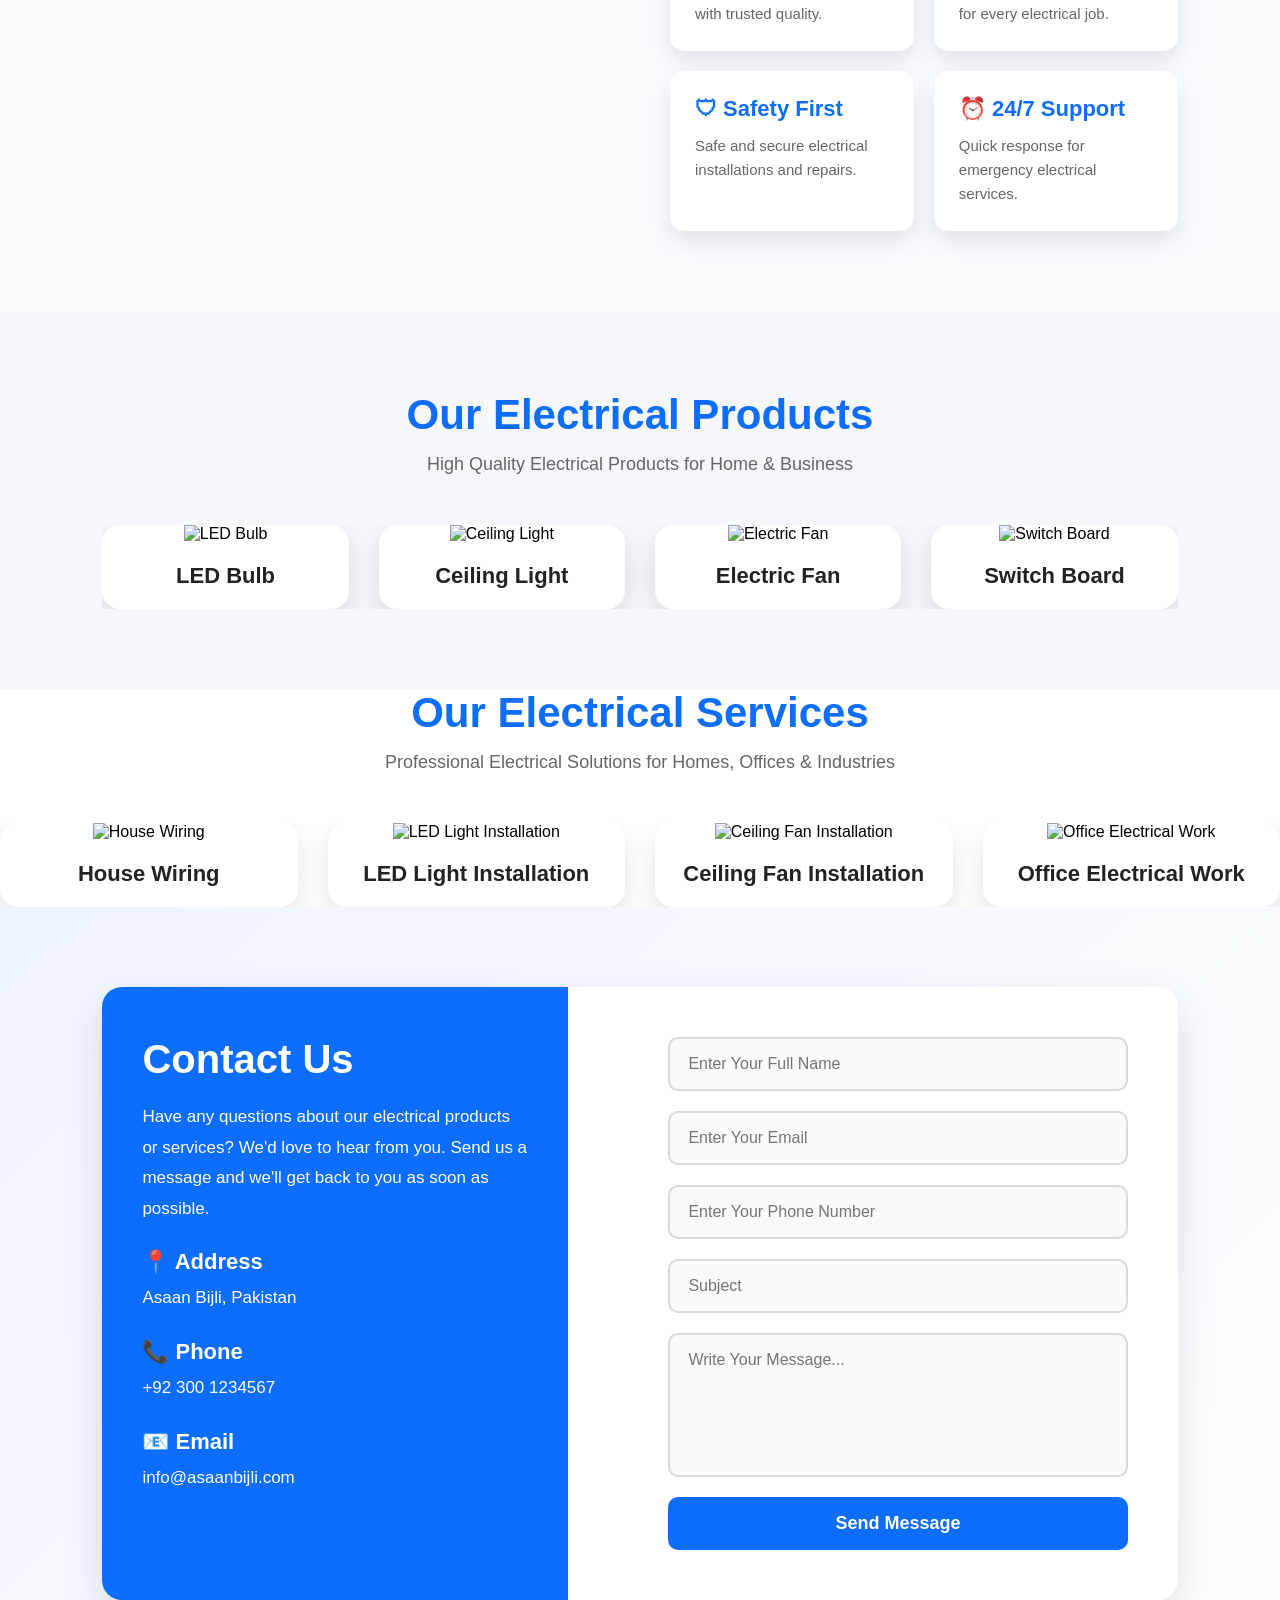
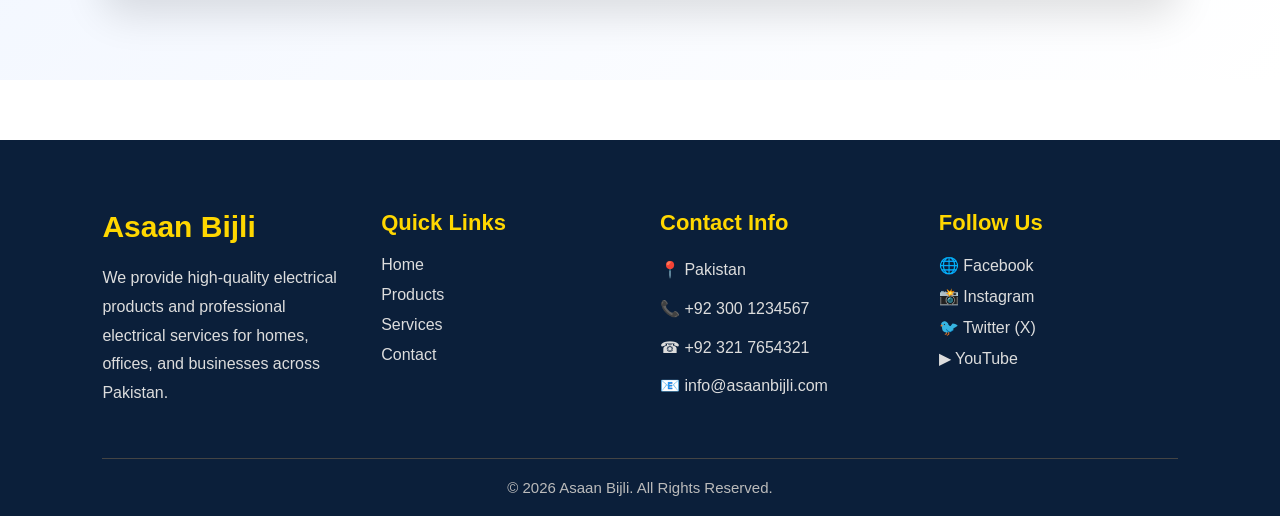
==== commit bc330851: "Fix hero section" ====
--- a/index.html
+++ b/index.html
@@ -10,7 +10,7 @@
 <body>
 
 <!-- =========================
-      Professional Navbar
+        PROFESSIONAL NAVBAR
 ========================= -->
 
 <header>
@@ -19,18 +19,24 @@
     <!-- Logo -->
     <a href="index.html" class="logo">
         <img src="images.jpg" alt="Asaan Bijli Logo">
-        <h2>Asaan Bijli</h2>
+        <span>Asaan Bijli</span>
     </a>
 
+    <!-- Mobile Menu -->
     <div class="menu-btn" id="menu-btn">
         ☰
     </div>
 
     <!-- Navigation -->
     <ul class="nav-links" id="nav-links">
+
+
         <li><a href="product.html">Products</a></li>
+
         <li><a href="service.html">Services</a></li>
+
         <li><a href="contact.html">Contact</a></li>
+
     </ul>
 
 </nav>
@@ -51,8 +57,7 @@
         <p>
             Smart Electrical Solutions for Homes, Offices & Businesses
         </p>
-
-        <a href="#">Explore Services</a>
+        
     </div>
 
 </section>
@@ -428,12 +433,11 @@
     <img src="https://cdn-icons-png.flaticon.com/512/733/733585.png" alt="WhatsApp">
 </a>
 
-
-</body>
-
 <!-- searching>>>>>>> -->
 <div id="preloader">
     <div class="loader"></div>
     <h2>Asaan Bijli</h2>
 </div>
+
+</body>
 </html>
--- a/asanbijli.css
+++ b/asanbijli.css
@@ -1,18 +1,46 @@
 /* ==========================
       PROFESSIONAL NAVBAR
 ========================== */
+
+*{
+    margin:0;
+    padding:0;
+    box-sizing:border-box;
+    font-family:Arial,sans-serif;
+}
+
+body{
+
+    margin:0;
+
+    overflow-x:hidden;
+
+}
+
+body{
+    padding-top:5%;
+}
+
 .navbar{
+
     position:fixed;
     top:0;
     left:0;
+
     width:100%;
+
     background:#0d6efd;
+
     display:flex;
     justify-content:space-between;
     align-items:center;
-    padding:15px 8%;
+
+    padding:20px 8%;
+
     box-shadow:0 8px 20px rgba(0,0,0,.15);
+
     z-index:9999;
+
 }
 
 /* Logo */
@@ -105,6 +133,15 @@
       Mobile Responsive
 ========================== */
 
+@media(max-width:768px){
+
+.hero{
+    height:70vh;
+    margin-top:75px;
+}
+
+}
+
 @media(max-width:900px){
 
     .menu-btn{
@@ -160,11 +197,6 @@
 /* ===========================
    Hero Section CSS
 =========================== */
-
-.hero{
-    margin-top:85px;
-    height:calc(100vh - 85px);
-}
 
 .hero{
     position: relative;
@@ -178,13 +210,13 @@
 
 /* Background Image */
 .hero-bg{
-    position: absolute;
-    top: 0;
-    left: 0;
-    width: 100%;
-    height: 100%;
-    object-fit: cover;
-    z-index: -2;
+    position:absolute;
+    inset:0;
+    width:100%;
+    height:100%;
+    object-fit:cover;
+    object-position:center center;
+
 }
 
 /* Dark Overlay */
@@ -205,7 +237,7 @@
 
 /* Main Title */
 .hero-content h1{
-    font-size: 80px;
+    font-size: 55px;
     font-weight: 800;
     text-transform: uppercase;
     letter-spacing: 4px;
@@ -256,6 +288,35 @@
         padding: 12px 30px;
         font-size: 16px;
     }
+}
+
+.hero-content{
+
+    width:100%;
+
+}
+
+.hero-content h1{
+    font-size:42px;
+    line-height:1.1;
+}
+
+.hero-content p{
+
+font-size:18px;
+
+max-width:320px;
+
+margin:auto;
+
+}
+
+.hero-content a{
+
+    width:220px;
+
+    text-align:center;
+
 }
 
 /* ==========================
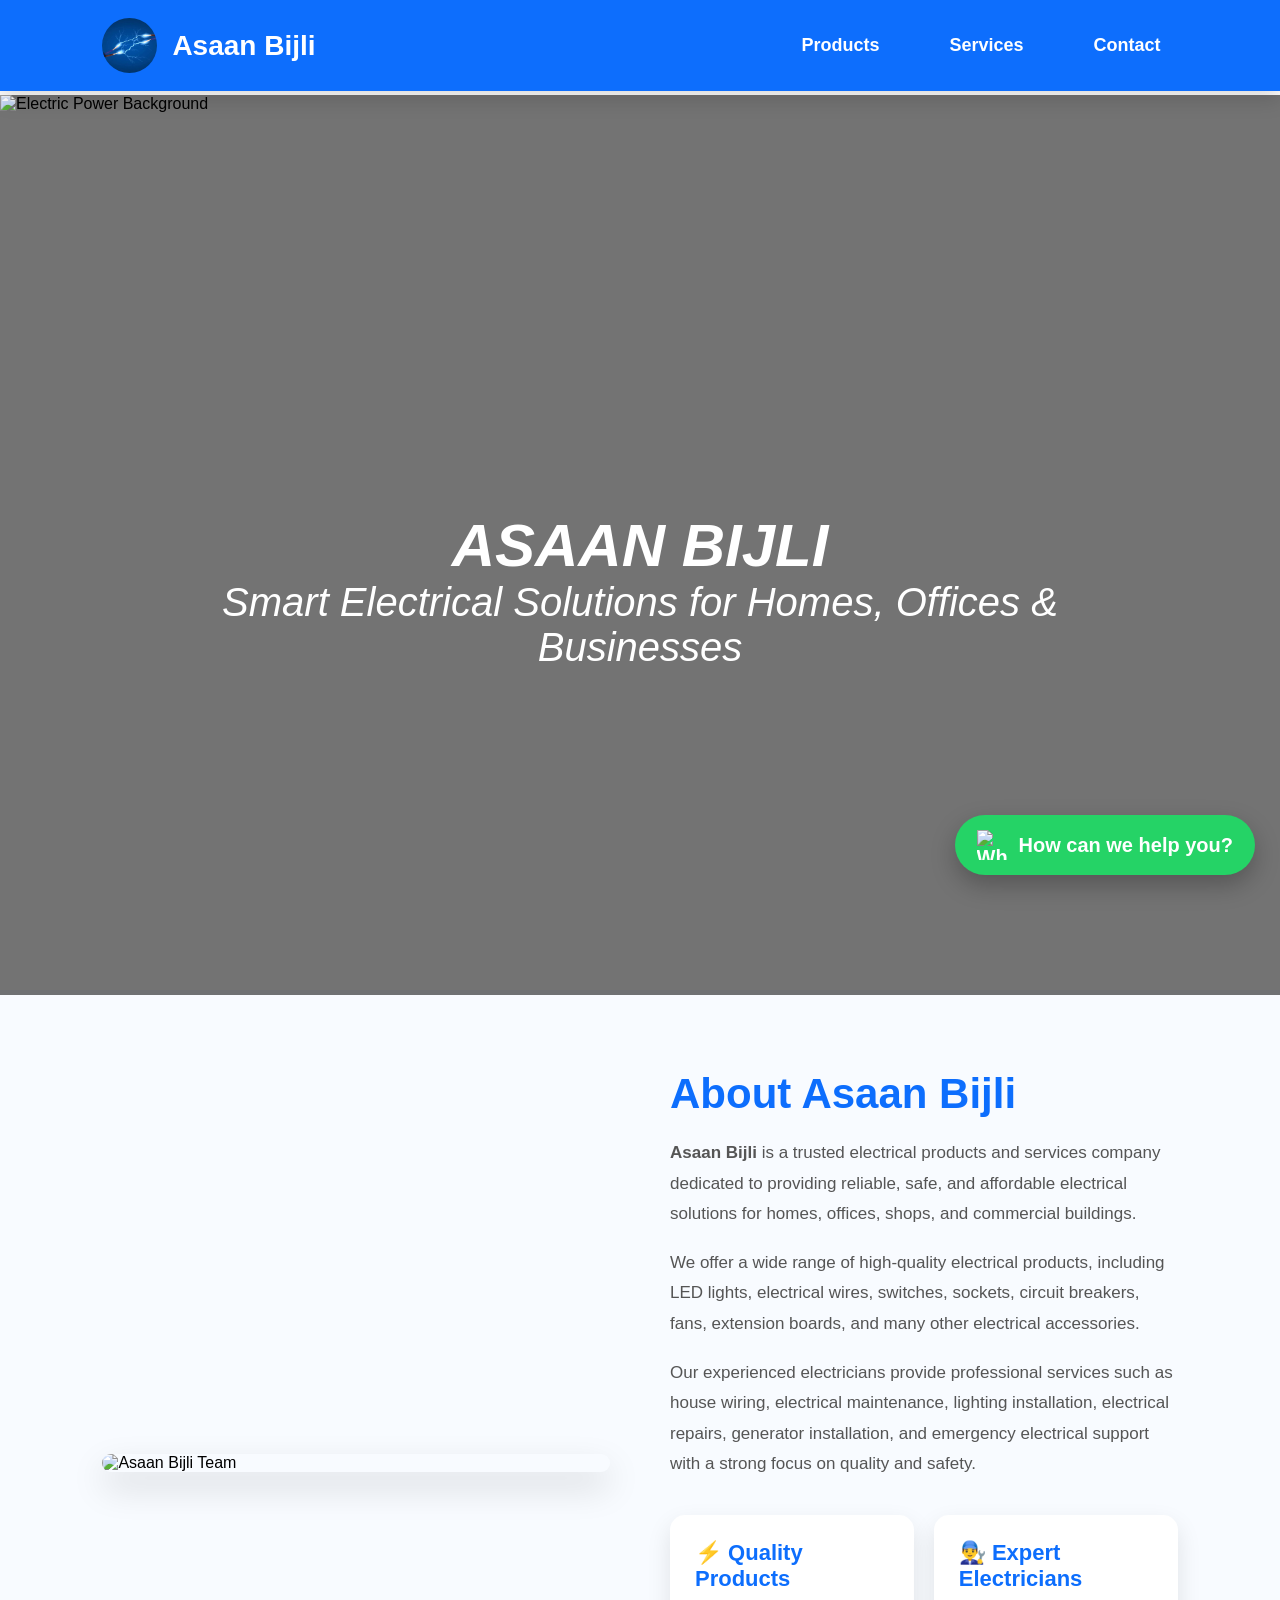
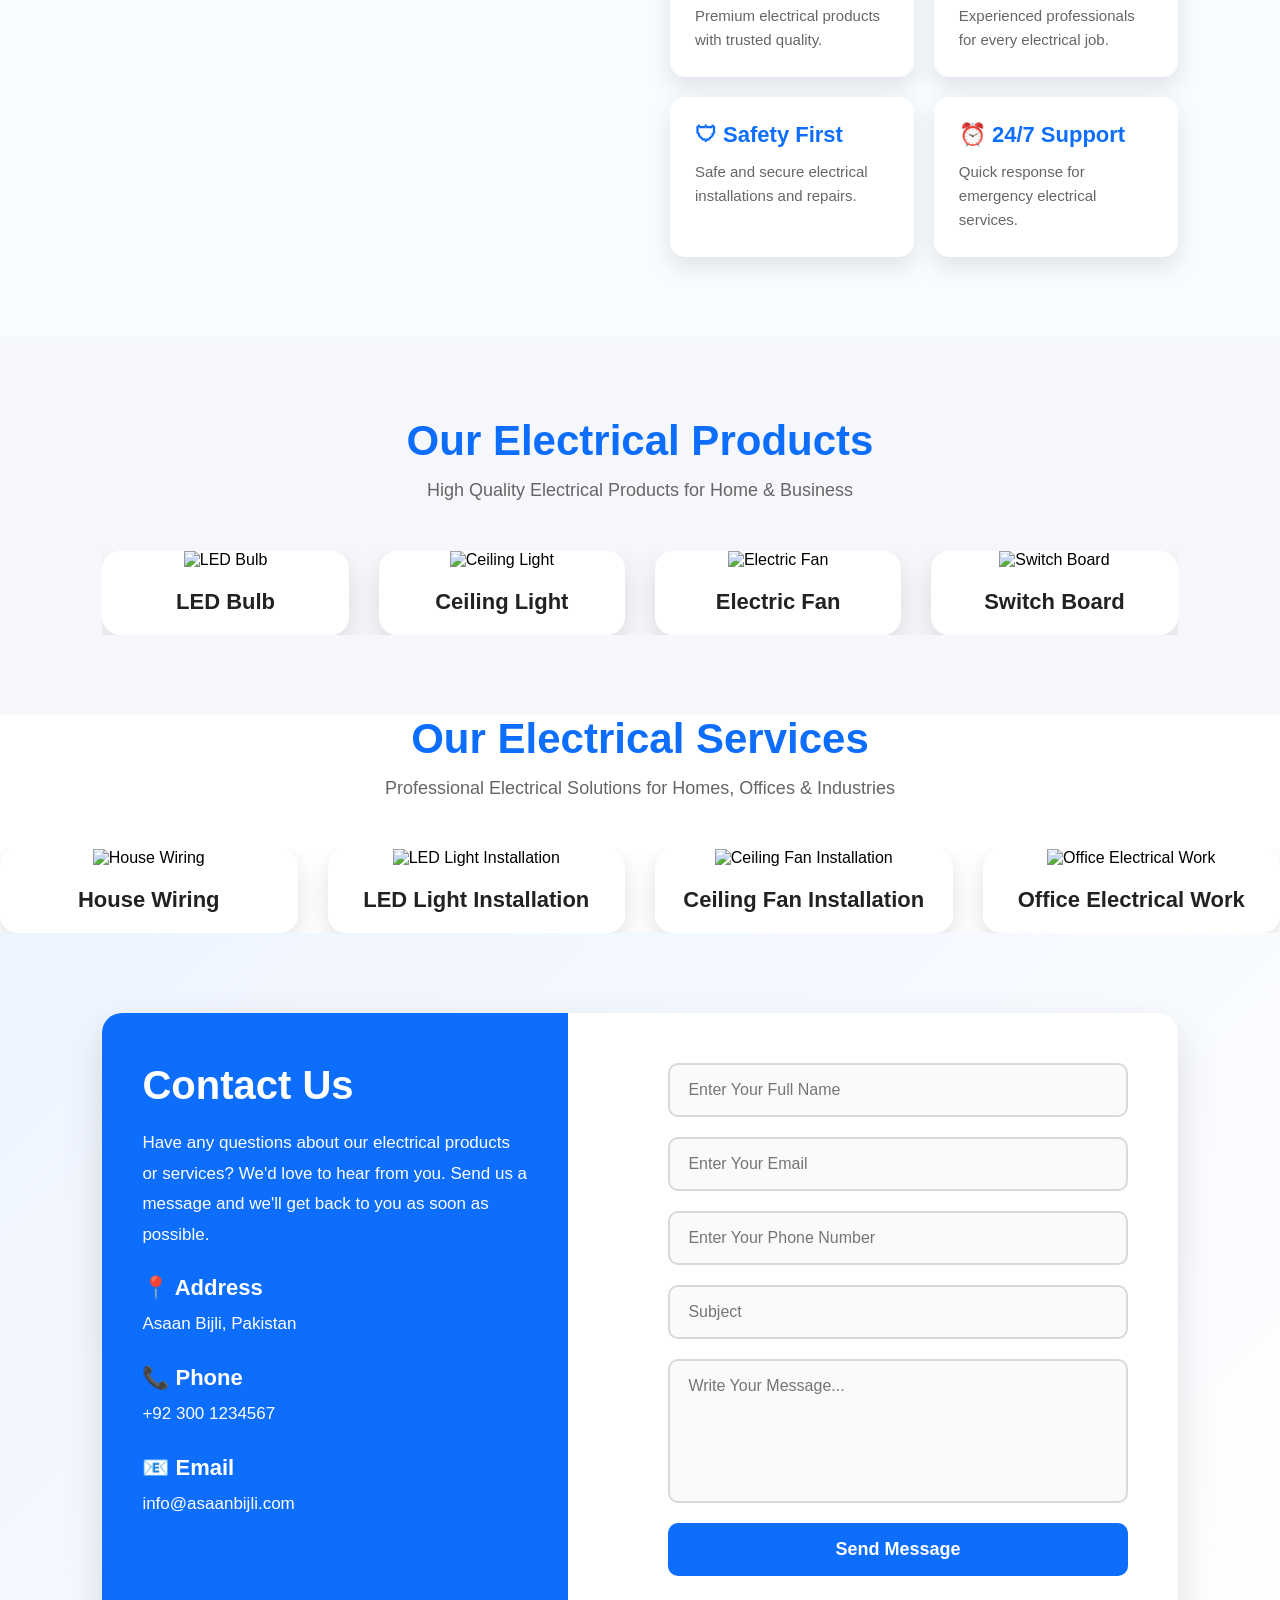
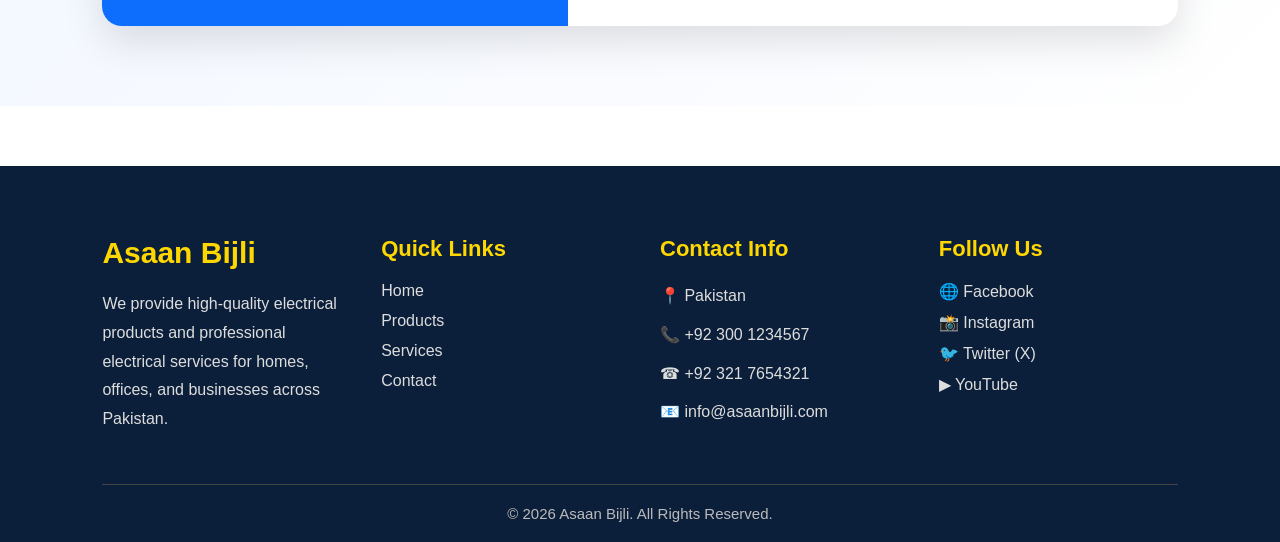
==== commit a97aa68c: "Updated Asaan Bijli website" ====
--- a/index.html
+++ b/index.html
@@ -19,7 +19,7 @@
     <!-- Logo -->
     <a href="index.html" class="logo">
         <img src="images.jpg" alt="Asaan Bijli Logo">
-        <span>Asaan Bijli</span>
+        <h2>Asaan Bijli</h2>
     </a>
 
     <!-- Mobile Menu -->
@@ -429,8 +429,9 @@
 <script src="asanbijli.js"></script>
 
 <!-- WhatsApp Button -->
-<a href="https://wa.me/923001234567" class="whatsapp-btn" target="_blank">
+<a href="https://wa.me/923001234567" class="whatsapp-chat" target="_blank">
     <img src="https://cdn-icons-png.flaticon.com/512/733/733585.png" alt="WhatsApp">
+    <span>How can we help you?</span>
 </a>
 
 <!-- searching>>>>>>> -->
--- a/asanbijli.css
+++ b/asanbijli.css
@@ -1,5 +1,5 @@
 /* ==========================
-      PROFESSIONAL NAVBAR
+   PROFESSIONAL NAVBAR
 ========================== */
 
 *{
@@ -10,107 +10,68 @@
 }
 
 body{
-
-    margin:0;
-
-    overflow-x:hidden;
-
-}
-
-body{
-    padding-top:5%;
+    padding-top:90px;
 }
 
 .navbar{
-
     position:fixed;
     top:0;
     left:0;
-
     width:100%;
-
     background:#0d6efd;
-
     display:flex;
     justify-content:space-between;
     align-items:center;
-
-    padding:20px 8%;
-
+    padding:15px 8%;
     box-shadow:0 8px 20px rgba(0,0,0,.15);
-
     z-index:9999;
-
-}
-
-/* Logo */
+}
 
 .logo{
-
     display:flex;
     align-items:center;
-    gap:12px;
+    gap:15px;
     text-decoration:none;
-
 }
 
 .logo img{
-
-    width:55px;
-    height:55px;
+    width:65px;
+    height:65px;
     border-radius:50%;
     object-fit:cover;
-
 }
 
 .logo h2{
-
     color:white;
-    font-size:28px;
-
-}
-
-/* Navigation */
+    font-size:34px;
+    font-weight:bold;
+}
 
 .nav-links{
-
     display:flex;
     list-style:none;
-
-    gap:35px;
-
+    position: relative;
+    left: 18px;
+    /* gap:35px; */
 }
 
 .nav-links li a{
-
     color:white;
-
     text-decoration:none;
-
     font-size:18px;
-
     font-weight:bold;
-
     transition:.3s;
-
     padding:10px 15px;
-
     border-radius:8px;
-
 }
 
 .nav-links li a:hover{
-
     background:white;
-
     color:#0d6efd;
-
 }
 
 .active{
-
     background:#ffc107;
-
     color:#000 !important;
 
 }
@@ -133,15 +94,6 @@
       Mobile Responsive
 ========================== */
 
-@media(max-width:768px){
-
-.hero{
-    height:70vh;
-    margin-top:75px;
-}
-
-}
-
 @media(max-width:900px){
 
     .menu-btn{
@@ -182,7 +134,7 @@
 
         padding:20px;
 
-        border-bottom:1px solid rgba(255,255,255,.2);
+        /* border-bottom:1px solid rgba(255,255,255,.2); */
 
     }
 
@@ -193,129 +145,72 @@
     }
 
 }
-
-/* ===========================
-   Hero Section CSS
-=========================== */
+/* ==========================
+   HERO SECTION (FIXED)
+========================== */
 
 .hero{
     position: relative;
+    top: 5px;
     width: 100%;
-    height: 100vh;
-    overflow: hidden;
+    min-height: 100vh;
     display: flex;
     justify-content: center;
     align-items: center;
-}
-
-/* Background Image */
+    overflow: hidden;
+    margin: 0;
+    padding: 90px 0 0 0;  
+}
+
 .hero-bg{
-    position:absolute;
-    inset:0;
-    width:100%;
-    height:100%;
-    object-fit:cover;
-    object-position:center center;
-
-}
-
-/* Dark Overlay */
+    position: absolute;
+    top: 0;
+    left: 0;
+    width: 100%;
+    height: 100%;
+    object-fit: cover;
+}
+
 .hero::before{
     content: "";
     position: absolute;
     inset: 0;
-    background: rgba(0, 0, 0, 0.55);
-    z-index: -1;
-}
-
-/* Hero Content */
+    background: rgba(0,0,0,.55);
+}
+
 .hero-content{
+    font-size: 40px;
+    font-style: oblique;
+    position: relative;
+    z-index: 2;
+    width: 100%;
+    max-width: 900px;
     text-align: center;
-    color: #fff;
+    color: white;
     padding: 20px;
 }
 
-/* Main Title */
-.hero-content h1{
-    font-size: 55px;
-    font-weight: 800;
-    text-transform: uppercase;
-    letter-spacing: 4px;
-    margin-bottom: 20px;
-    text-shadow: 0 8px 20px rgba(0,0,0,0.6);
-}
-
-/* Subtitle */
-.hero-content p{
-    font-size: 24px;
-    max-width: 700px;
-    margin: 0 auto 35px;
-    line-height: 1.6;
-    text-shadow: 0 5px 12px rgba(0,0,0,0.5);
-}
-
-/* Button */
-.hero-content a{
-    display: inline-block;
-    padding: 15px 40px;
-    background: #FFD700;
-    color: #000;
-    text-decoration: none;
-    font-size: 18px;
-    font-weight: bold;
-    border-radius: 50px;
-    transition: 0.3s ease;
-}
-
-.hero-content a:hover{
-    background: #FFC107;
-    transform: translateY(-4px);
-    box-shadow: 0 10px 25px rgba(255,193,7,0.5);
-}
-
-/* Responsive */
-@media (max-width: 768px){
+@media (max-width:768px){
+
+    .hero{
+        min-height:100vh;
+        padding-top:80px;
+    }
 
     .hero-content h1{
-        font-size: 50px;
-    }
+    font-size:90px;
+    font-weight:900;
+    letter-spacing:5px;
+    margin-bottom:25px;
+    text-shadow:0 8px 25px rgba(0,0,0,.6);
+}
 
     .hero-content p{
-        font-size: 18px;
-    }
-
-    .hero-content a{
-        padding: 12px 30px;
-        font-size: 16px;
-    }
-}
-
-.hero-content{
-
-    width:100%;
-
-}
-
-.hero-content h1{
-    font-size:42px;
-    line-height:1.1;
-}
-
-.hero-content p{
-
-font-size:18px;
-
-max-width:320px;
-
-margin:auto;
-
-}
-
-.hero-content a{
-
-    width:220px;
-
-    text-align:center;
+    font-size:30px;
+    max-width:900px;
+    line-height:1.8;
+    margin:auto;
+}
 
 }
 
@@ -868,44 +763,19 @@
       Responsive Navbar
 ========================== */
 
-.menu-btn{
-    display:none;
-    font-size:32px;
-    color:white;
-    cursor:pointer;
-}
-
 /* Mobile */
 
 @media(max-width:768px){
 
     .navbar{
         padding:15px 20px;
-        position:relative;
-    }
-
-    .menu-btn{
-        display:block;
-    }
-
-    .nav-links{
-
-        position:absolute;
-        top:80px;
-        left:-100%;
-
+        position:fixed;
+        top:0;
+        left:0;
         width:100%;
-
-        background:#0d6efd;
-
-        flex-direction:column;
-
-        text-align:center;
-
-        transition:.4s;
-
-        gap:0;
-    }
+    }
+
+}
 
     .nav-links.active{
         left:0;
@@ -913,64 +783,87 @@
 
     .nav-links li{
         padding:20px;
-        border-bottom:1px solid rgba(255,255,255,.2);
     }
 
     .logo h2{
-        font-size:22px;
+        font-size:28px;
     }
 
     .logo img{
-        width:45px;
-        height:45px;
-    }
-}
+    width:55px !important;
+    height:55px !important;
+    border-radius:50%;
+    object-fit:cover;
+}
+
 
 /* ==========================
       WhatsApp Button
 ========================== */
 
-.whatsapp-btn{
-
+/* ==========================
+      WhatsApp Chat Button
+========================== */
+
+.whatsapp-chat{
     position:fixed;
-
+    bottom:25px;
     right:25px;
 
-    bottom:25px;
-
-    width:65px;
-
-    height:65px;
-
-    border-radius:50%;
+    display:flex;
+    align-items:center;
+    gap:12px;
 
     background:#25D366;
-
-    display:flex;
-
-    justify-content:center;
-
-    align-items:center;
-
-    box-shadow:0 8px 20px rgba(0,0,0,.3);
+    color:#fff;
+    text-decoration:none;
+
+    padding:15px 22px;
+    border-radius:50px;
+
+    box-shadow:0 10px 25px rgba(0,0,0,.25);
+
+    font-size:20px;
+    font-weight:bold;
 
     z-index:9999;
 
     transition:.3s;
-
-}
-
-.whatsapp-btn:hover{
-
-    transform:scale(1.1);
-
-}
-
-.whatsapp-btn img{
-
-    width:38px;
-
-    height:38px;
+}
+
+.whatsapp-chat:hover{
+    transform:scale(1.05);
+    background:#1ebe5d;
+}
+
+.whatsapp-chat img{
+    width:30px;
+    height:30px;
+}
+
+.whatsapp-chat span{
+    white-space:nowrap;
+}
+
+@media(max-width:768px){
+
+    .whatsapp-chat{
+
+        right:15px;
+        bottom:20px;
+
+        padding:12px 18px;
+
+        font-size:16px;
+
+    }
+
+    .whatsapp-chat img{
+
+        width:24px;
+        height:24px;
+
+    }
 
 }
 
@@ -1016,4 +909,138 @@
     100%{
         transform:rotate(360deg);
     }
+}
+
+/* ======================================
+   HOME PAGE MOBILE FIX
+====================================== */
+
+@media (max-width:768px){
+
+    .hero{
+        min-height:100vh;
+        padding-top:80px;
+        padding-left:20px;
+        padding-right:20px;
+    }
+
+    .hero-content{
+
+        text-align:center;
+
+    }
+
+    .hero-content h1{
+        font-size:42px;
+        line-height:1.2;
+        margin-bottom:15px;
+
+    }
+
+    .hero-content p{
+        font-size:17px;
+        line-height:1.7;
+        margin-bottom:25px;
+    }
+
+    .hero-content a{
+    display:inline-block;
+    margin-top:35px;
+    padding:18px 45px;
+    font-size:22px;
+    font-weight:bold;
+    border-radius:50px;
+    background:#FFD700;
+    color:black;
+    text-decoration:none;
+    transition:.3s;
+}
+
+    .hero-bg{
+        object-fit:cover;
+        object-position:center;
+    }
+
+}
+
+/* ======================================
+   FINAL MOBILE NAVBAR FIX
+====================================== */
+
+@media (max-width:768px){
+
+    .navbar{
+        height:75px;
+        padding:0 20px;
+    }
+
+    .logo{
+        gap:10px;
+    }
+
+    .logo img{
+        width:45px;
+        height:45px;
+    }
+
+    .logo span{
+        font-size:24px;
+    }
+
+    .nav-links.active{
+        left:0;
+    }
+
+    .nav-links li{
+        width:100%;
+        text-align:center;
+        border-bottom:1px solid rgba(255,255,255,.2);
+    }
+
+    .nav-links li a{
+        display:block;
+        padding:18px;
+        font-size:18px;
+    }
+} 
+
+.menu-btn{
+    display:none;
+    font-size:32px;
+    color:#fff;
+    cursor:pointer;
+}
+
+@media (max-width:768px){
+
+    .menu-btn{
+        display:block;
+    }
+
+    .nav-links{
+        position:absolute;
+        top:75px;
+        left:-100%;
+        width:100%;
+        background:#1155bb;
+        flex-direction:column;
+        text-align:center;
+        gap:0;
+        transition:.4s;
+    }
+
+    .nav-links.active{
+        left:0px;
+    }
+
+    .nav-links li{
+        width:100%;
+        border-bottom:1px solid rgba(255,255,255,.2);
+    }
+
+    .nav-links li a{
+        display:block;
+        padding:18px;
+    }
+
 }
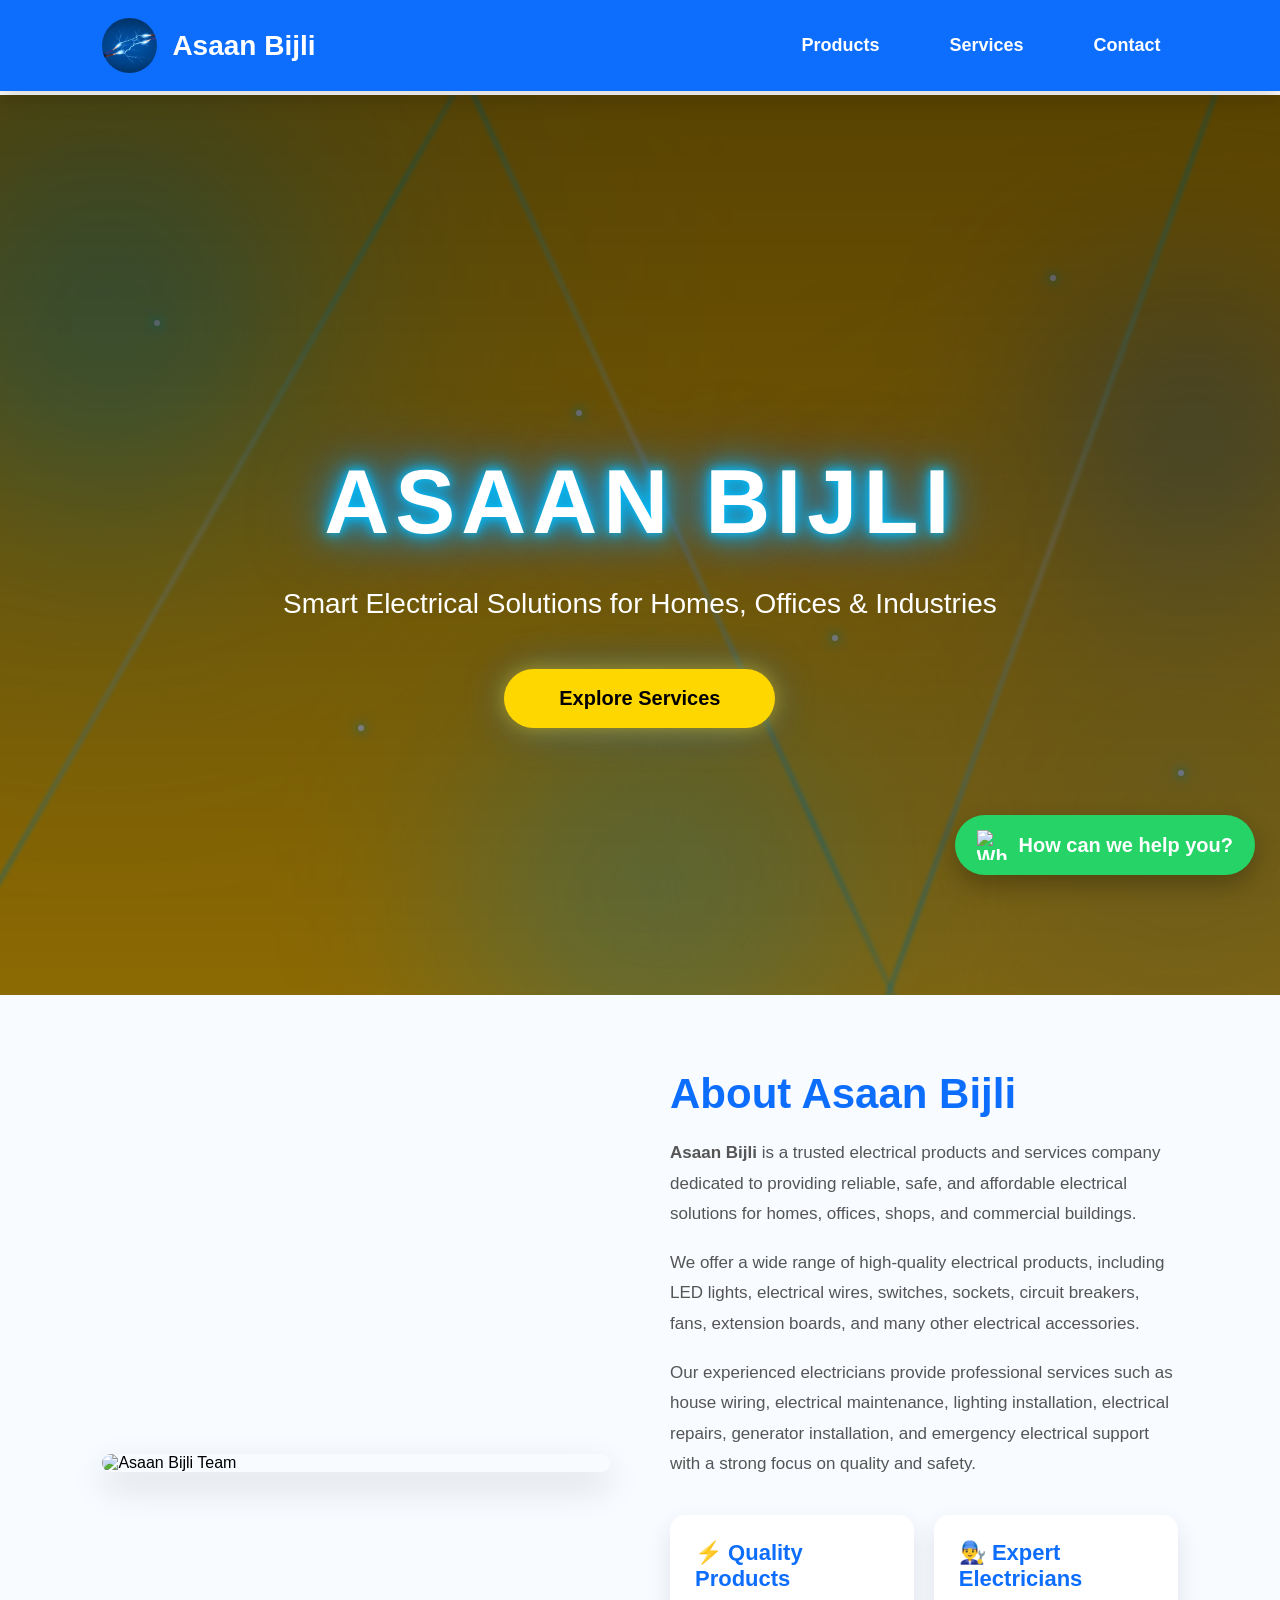
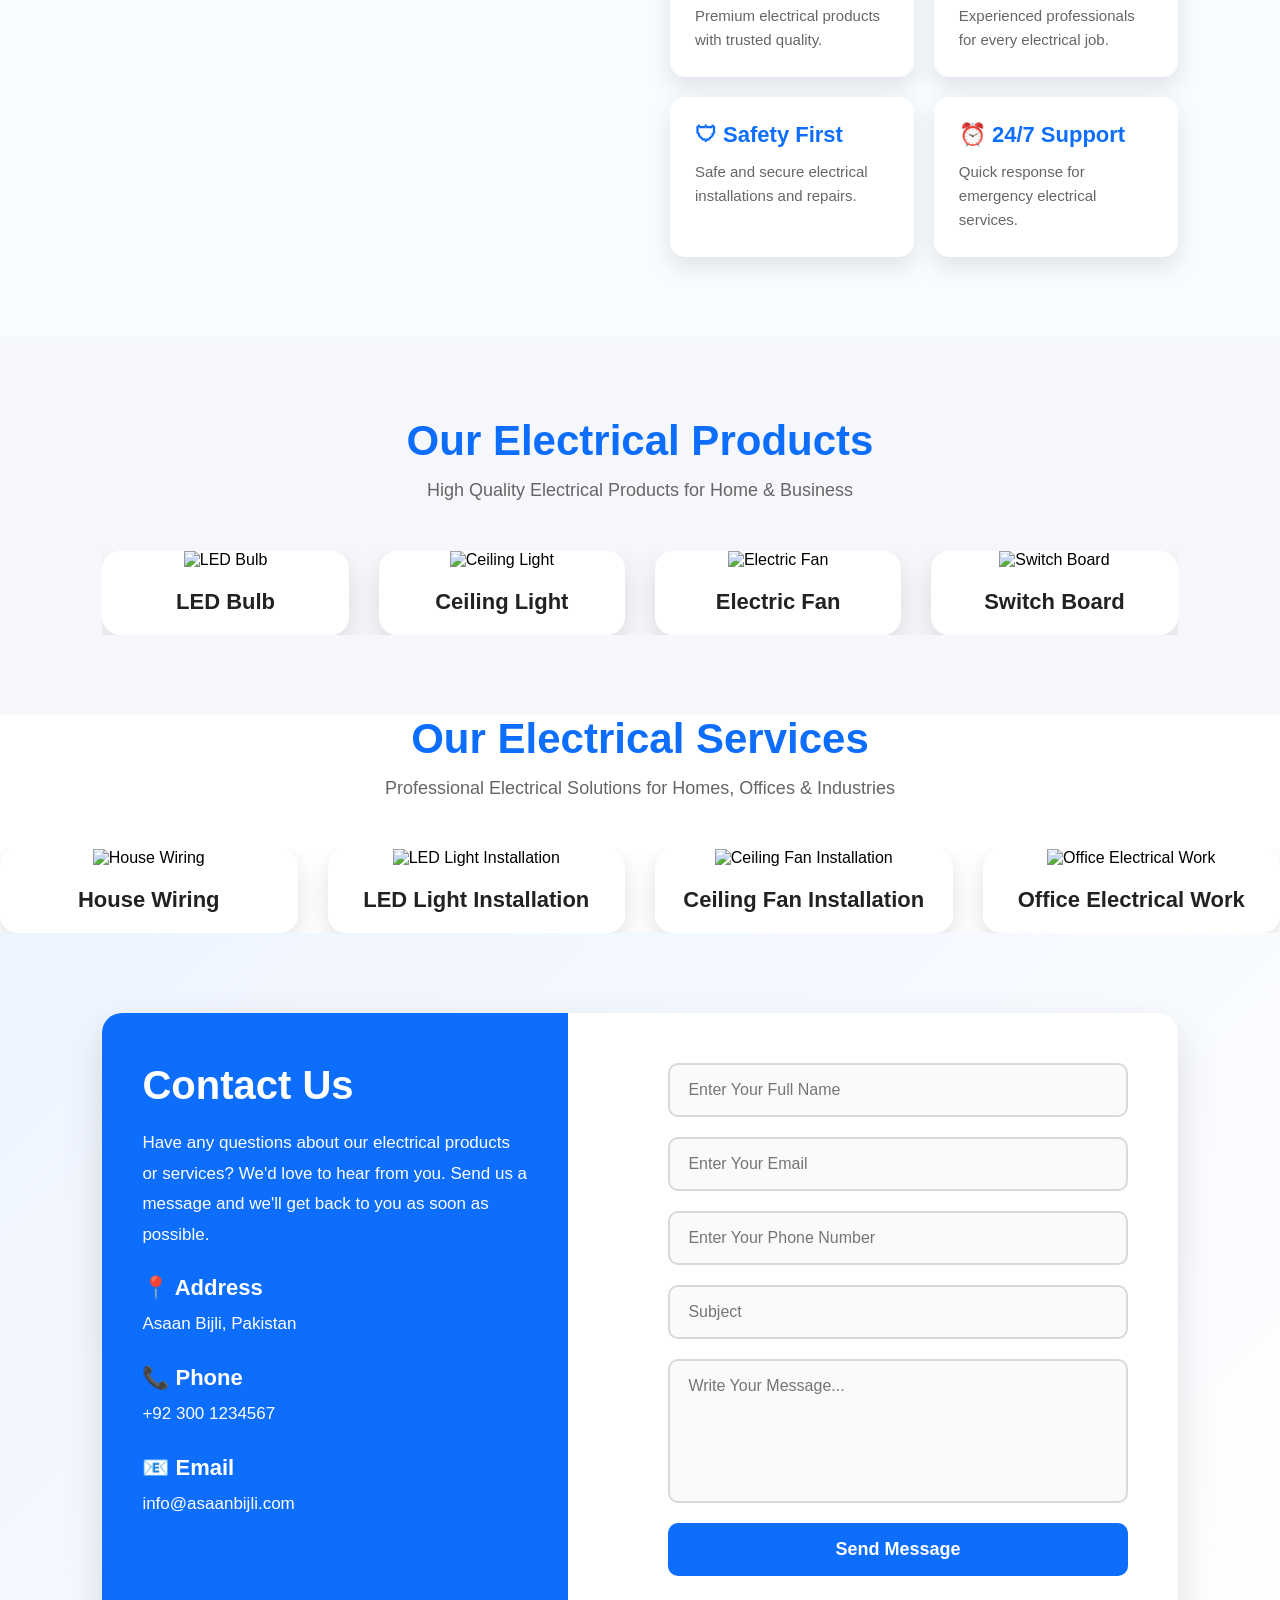
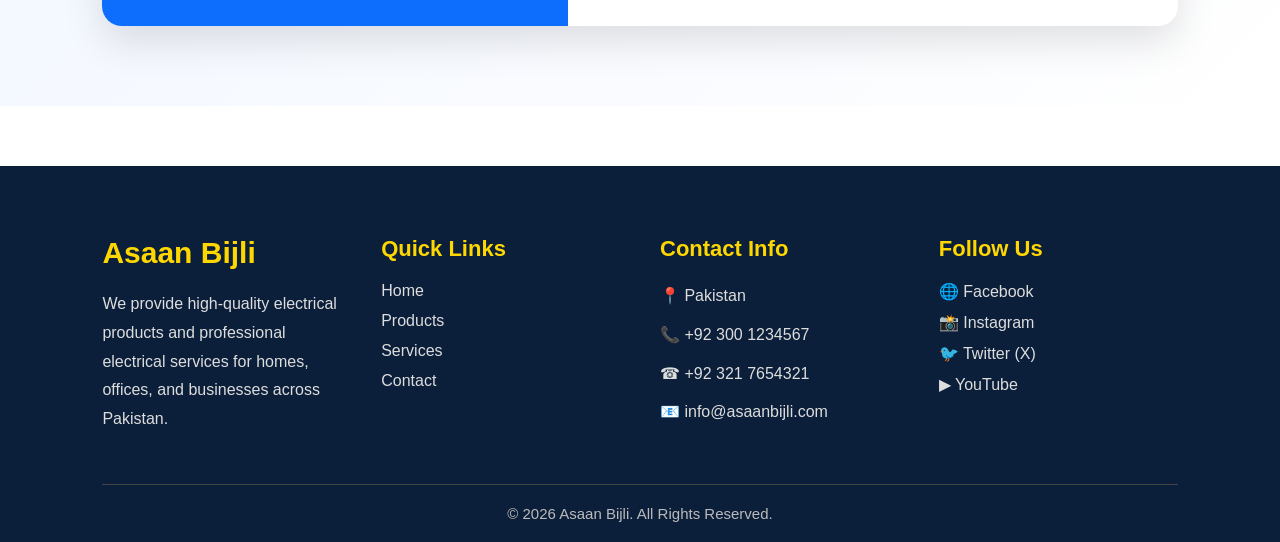
==== commit ead903c0: "Updated Asaan Bijli website" ====
--- a/index.html
+++ b/index.html
@@ -45,23 +45,94 @@
 <!-- Hero Section -->
 <section class="hero">
 
-    <!-- Background Image -->
-    <img src="https://images.unsplash.com/photo-1473341304170-971dccb5ac1e?auto=format&fit=crop&w=1600&q=80"
-         alt="Electric Power Background"
-         class="hero-bg">
+    <!-- Background Slider -->
+<div class="hero-effects">
+    <div class="energy-circle one"></div>
+    <div class="energy-circle two"></div>
+    <div class="energy-circle three"></div>
+
+<div class="electric-line line1"></div>
+<div class="electric-line line2"></div>
+<div class="electric-line line3"></div>
+
+<div class="electric-flash"></div>
+
+<div class="spark s1"></div>
+<div class="spark s2"></div>
+<div class="spark s3"></div>
+<div class="spark s4"></div>
+<div class="spark s5"></div>
+<div class="spark s6"></div>
+
+<div class="electric-arc arc1"></div>
+<div class="electric-arc arc2"></div>
+
+<svg class="electric-svg" viewBox="0 0 1920 600" preserveAspectRatio="none">
+
+    <path class="bolt bolt1"
+        d="M120 80
+           L180 130
+           L150 180
+           L240 240
+           L210 300
+           L320 360" />
+
+    <path class="bolt bolt2"
+        d="M1600 50
+           L1540 120
+           L1600 180
+           L1500 250
+           L1550 330
+           L1450 420" />
+
+</svg>
+
+<div class="electric-fog fog1"></div>
+<div class="electric-fog fog2"></div>
+
+</div>
+
+    <div class="hero-slider">
+
+        <img src="https://images.unsplash.com/photo-1621905252507-b35492cc74b4?auto=format&fit=crop&w=1920&q=80" class="slide active">
+
+        <img src="https://images.unsplash.com/photo-1581092580497-e0d23cbdf1dc?auto=format&fit=crop&w=1920&q=80" class="slide">
+
+        <img src="https://images.unsplash.com/photo-1517048676732-d65bc937f952?auto=format&fit=crop&w=1920&q=80" class="slide">
+
+        <img src="https://images.unsplash.com/photo-1509395176047-4a66953fd231?auto=format&fit=crop&w=1920&q=80" class="slide">
+
+    </div>
+
+    <!-- Dark Overlay -->
+    <div class="hero-overlay"></div>
+
+    <!-- 3D Canvas -->
+    <canvas id="electricCanvas"></canvas>
 
     <!-- Hero Content -->
     <div class="hero-content">
-        <h1>ASAAN BIJLI</h1>
-
-        <p>
-            Smart Electrical Solutions for Homes, Offices & Businesses
+
+        <h1 class="hero-title">
+            ASAAN BIJLI
+        </h1>
+
+        <p class="hero-text">
+
+            Smart Electrical Solutions
+            for Homes, Offices & Industries
+
         </p>
-        
+
+        <a href="#" class="hero-btn">
+
+            Explore Services
+
+        </a>
+
     </div>
 
 </section>
-
 <!-- =========================
         About Us Section
 ========================= -->
@@ -426,10 +497,18 @@
 
 </footer>
 
+<!-- <<<<<<<<<<<<<<>>>>>>>>>>>>>>>>>>>>> -->
+<!-- <script src="https://cdnjs.cloudflare.com/ajax/libs/gsap/3.12.5/gsap.min.js"></script> -->
+<!-- <script src="https://cdnjs.cloudflare.com/ajax/libs/gsap/3.12.5/ScrollTrigger.min.js"></script> -->
+
+<!-- >>>>>>>>>>>>>>>>>>>>><<<<<<<<<<<<<<<<<<<< -->
+<script src="https://cdnjs.cloudflare.com/ajax/libs/three.js/r128/three.min.js"></script>
+<script src="https://cdn.jsdelivr.net/npm/gsap@3.12.5/dist/gsap.min.js"></script>
+<script src="js/slider.js"></script>
 <script src="asanbijli.js"></script>
 
 <!-- WhatsApp Button -->
-<a href="https://wa.me/923001234567" class="whatsapp-chat" target="_blank">
+<a href="https://wa.me/923241241250" class="whatsapp-chat" target="_blank">
     <img src="https://cdn-icons-png.flaticon.com/512/733/733585.png" alt="WhatsApp">
     <span>How can we help you?</span>
 </a>
--- a/asanbijli.css
+++ b/asanbijli.css
@@ -162,54 +162,208 @@
     padding: 90px 0 0 0;  
 }
 
-.hero-bg{
-    position: absolute;
-    top: 0;
-    left: 0;
-    width: 100%;
-    height: 100%;
-    object-fit: cover;
-}
-
-.hero::before{
-    content: "";
-    position: absolute;
-    inset: 0;
-    background: rgba(0,0,0,.55);
-}
+/* ====================================
+      HERO V2 PROFESSIONAL
+==================================== */
+
+.hero{
+    position:relative;
+    width:100%;
+    height:100vh;
+    overflow:hidden;
+    display:flex;
+    justify-content:center;
+    align-items:center;
+    background:#000;
+}
+
+.hero{
+
+    overflow:hidden;
+    perspective:1000px;
+
+}
+
+.hero-slider,
+.hero-content,
+.electric-svg{
+
+    will-change:transform;
+
+}
+
+/* Images */
+
+.hero-slider{
+    position:absolute;
+    inset:0;
+}
+
+.hero-slider img{
+
+    position:absolute;
+    width:100%;
+    height:100%;
+    object-fit:cover;
+
+    opacity:0;
+
+    transition:
+    opacity 2.5s ease,
+    transform 7s ease;
+
+    transform:scale(1.15);
+
+}
+
+
+.hero-slider img.active{
+
+    opacity:1;
+    transform:scale(1);
+    transform:scale(1.15);  
+
+}
+
+/* Overlay */
+
+.hero-overlay{
+
+    position:absolute;
+
+    inset:0;
+
+    background:
+    linear-gradient(
+    rgba(0,0,0,.65),
+    rgba(0,0,0,.45));
+
+    z-index:2;
+
+}
+
+/* ThreeJS Canvas */
+
+#electricCanvas{
+
+    position:absolute;
+
+    inset:0;
+
+    width:100%;
+
+    height:100%;
+
+    z-index:3;
+
+}
+
+/* Hero Content */
 
 .hero-content{
-    font-size: 40px;
-    font-style: oblique;
-    position: relative;
-    z-index: 2;
-    width: 100%;
-    max-width: 900px;
-    text-align: center;
-    color: white;
-    padding: 20px;
-}
-
-@media (max-width:768px){
-
-    .hero{
-        min-height:100vh;
-        padding-top:80px;
-    }
-
-    .hero-content h1{
+
+    position:relative;
+
+    z-index:5;
+
+    text-align:center;
+
+    color:white;
+
+    max-width:900px;
+
+    padding:20px;
+
+}
+
+.hero-title{
+
     font-size:90px;
+
     font-weight:900;
-    letter-spacing:5px;
+
+    letter-spacing:6px;
+
+    text-transform:uppercase;
+
     margin-bottom:25px;
-    text-shadow:0 8px 25px rgba(0,0,0,.6);
-}
-
-    .hero-content p{
-    font-size:30px;
-    max-width:900px;
+
+    text-shadow:
+0 0 10px #00bfff,
+0 0 20px #00bfff,
+0 0 40px #0099ff,
+0 0 80px #0066ff;
+
+animation:electricGlow 2s infinite;
+
+}
+
+.hero-text{
+
+    font-size:28px;
+
     line-height:1.8;
-    margin:auto;
+
+    margin-bottom:40px;
+
+}
+
+.hero-btn{
+
+    display:inline-block;
+
+    padding:18px 55px;
+
+    border-radius:60px;
+
+    background:#FFD700;
+
+    color:#000;
+
+    font-size:20px;
+
+    font-weight:bold;
+
+    text-decoration:none;
+
+    transition:.4s;
+
+    box-shadow:
+0 0 20px rgba(255,215,0,.5),
+0 0 40px rgba(13,110,253,.4);
+
+}
+
+.hero-btn:hover{
+
+    transform:translateY(-5px);
+
+    box-shadow:0 15px 40px rgba(255,215,0,.45);
+
+}
+
+/* Mobile */
+
+@media(max-width:768px){
+
+.hero-title{
+
+font-size:48px;
+
+}
+
+.hero-text{
+
+font-size:18px;
+
+}
+
+.hero-btn{
+
+padding:15px 35px;
+
+font-size:18px;
+
 }
 
 }
@@ -1043,4 +1197,723 @@
         padding:18px;
     }
 
+}
+
+/* ==========================
+      Electric Particles
+========================== */
+
+.particles{
+    position:absolute;
+    top:0;
+    left:0;
+    width:100%;
+    height:100%;
+    overflow:hidden;
+    z-index:2;
+    pointer-events:none;
+}
+
+.particles span{
+    position:absolute;
+    display:block;
+    width:6px;
+    height:6px;
+    background:#FFD700;
+    border-radius:50%;
+    box-shadow:0 0 15px #FFD700;
+}
+
+/* ==========================
+   ELECTRIC LIGHTNING
+========================== */
+
+.electric-line{
+
+    position:absolute;
+
+    width:3px;
+
+    height:180%;
+
+    background:linear-gradient(
+        transparent,
+        #00e5ff,
+        #ffffff,
+        #00bfff,
+        transparent
+    );
+
+    opacity:.7;
+
+    filter:blur(2px);
+
+    animation:lightningMove 6s linear infinite;
+
+}
+
+.line1{
+
+    left:15%;
+
+    top:-40%;
+
+    transform:rotate(30deg);
+
+    animation-delay:0s;
+
+}
+
+.line2{
+
+    left:50%;
+
+    top:-50%;
+
+    transform:rotate(-25deg);
+
+    animation-delay:2s;
+
+}
+
+.line3{
+
+    left:82%;
+
+    top:-40%;
+
+    transform:rotate(20deg);
+
+    animation-delay:4s;
+
+}
+
+@keyframes lightningMove{
+
+    0%{
+
+        transform:translateY(-250px) rotate(25deg);
+
+        opacity:0;
+
+    }
+
+    15%{
+
+        opacity:1;
+
+    }
+
+    50%{
+
+        opacity:.8;
+
+    }
+
+    100%{
+
+        transform:translateY(500px) rotate(25deg);
+
+        opacity:0;
+
+    }
+
+}
+
+/* ==========================
+      Electric Energy Lines
+========================== */
+
+.energy-lines{
+    position:absolute;
+    inset:0;
+    overflow:hidden;
+    pointer-events:none;
+    z-index:4;
+}
+
+.energy-lines span{
+    position:absolute;
+    width:300px;
+    height:2px;
+
+    background:linear-gradient(
+        90deg,
+        transparent,
+        #00e5ff,
+        #ffffff,
+        transparent
+    );
+
+    box-shadow:
+    0 0 15px #00e5ff,
+    0 0 30px #00e5ff;
+
+    opacity:.6;
+}
+
+.energy-lines span:nth-child(1){
+    top:25%;
+}
+
+.energy-lines span:nth-child(2){
+    top:50%;
+}
+
+.energy-lines span:nth-child(3){
+    top:75%;
+}
+
+@keyframes electricGlow{
+
+0%{
+    text-shadow:
+    0 0 10px #00bfff,
+    0 0 20px #00bfff,
+    0 0 40px #0099ff;
+}
+
+50%{
+    text-shadow:
+    0 0 20px #66ccff,
+    0 0 40px #33aaff,
+    0 0 80px #0088ff;
+}
+
+100%{
+    text-shadow:
+    0 0 10px #00bfff,
+    0 0 20px #00bfff,
+    0 0 40px #0099ff;
+}
+
+}
+
+/* ==========================
+   ELECTRIC OVERLAY
+========================== */
+
+.electric-overlay{
+    position:absolute;
+    top:0;
+    left:0;
+    width:100%;
+    height:100%;
+    pointer-events:none;
+    z-index:2;
+
+    background:
+        radial-gradient(circle at 20% 30%, rgba(0,170,255,.15), transparent 30%),
+        radial-gradient(circle at 80% 70%, rgba(0,110,255,.15), transparent 35%);
+
+    animation:electricMove 8s linear infinite;
+}
+
+@keyframes electricMove{
+
+    0%{
+        transform:translateX(-5%) translateY(0);
+    }
+
+    50%{
+        transform:translateX(5%) translateY(-2%);
+    }
+
+    100%{
+        transform:translateX(-5%) translateY(0);
+    }
+
+}
+
+/* ===========================
+   HERO ENERGY EFFECT
+=========================== */
+
+.hero-effects{
+
+    position:absolute;
+
+    top:0;
+
+    left:0;
+
+    width:100%;
+
+    height:100%;
+
+    overflow:hidden;
+
+    pointer-events:none;
+
+    z-index:2;
+
+}
+
+.energy-circle{
+
+    position:absolute;
+
+    border-radius:50%;
+
+    filter:blur(90px);
+
+    opacity:.35;
+
+    animation:energyMove 10s ease-in-out infinite;
+
+}
+
+.one{
+
+    width:350px;
+
+    height:350px;
+
+    background:#00bfff;
+
+    top:5%;
+
+    left:-5%;
+
+}
+
+.two{
+
+    width:300px;
+
+    height:300px;
+
+    background:#0066ff;
+
+    right:-5%;
+
+    top:20%;
+
+    animation-delay:2s;
+
+}
+
+.three{
+
+    width:400px;
+
+    height:400px;
+
+    background:#33ccff;
+
+    bottom:-10%;
+
+    left:35%;
+
+    animation-delay:4s;
+
+}
+
+@keyframes energyMove{
+
+0%{
+
+transform:translateY(0) scale(1);
+
+}
+
+50%{
+
+transform:translateY(-40px) scale(1.15);
+
+}
+
+100%{
+
+transform:translateY(0) scale(1);
+
+}
+
+}
+
+/* ==========================
+   ELECTRIC FLASH
+========================== */
+
+.electric-flash{
+
+    position:absolute;
+
+    inset:0;
+
+    background:rgba(0,180,255,.12);
+
+    opacity:0;
+
+    animation:electricFlash 5s infinite;
+
+    pointer-events:none;
+
+}
+
+@keyframes electricFlash{
+
+    0%,85%,100%{
+        opacity:0;
+    }
+
+    86%{
+        opacity:.55;
+    }
+
+    88%{
+        opacity:.15;
+    }
+
+    90%{
+        opacity:.75;
+    }
+
+    92%{
+        opacity:0;
+    }
+
+}
+
+/* ==========================
+      ELECTRIC SPARKS
+========================== */
+
+.spark{
+
+    position:absolute;
+
+    width:6px;
+
+    height:6px;
+
+    border-radius:50%;
+
+    background:#ffffff;
+
+    box-shadow:
+    0 0 10px #00e5ff,
+    0 0 20px #00bfff,
+    0 0 35px #ffffff;
+
+    animation:sparkMove 4s linear infinite;
+
+}
+
+.s1{left:12%;top:25%;animation-delay:0s;}
+.s2{left:28%;top:70%;animation-delay:1s;}
+.s3{left:45%;top:35%;animation-delay:2s;}
+.s4{left:65%;top:60%;animation-delay:3s;}
+.s5{left:82%;top:20%;animation-delay:1.5s;}
+.s6{left:92%;top:75%;animation-delay:2.5s;}
+
+@keyframes sparkMove{
+
+    0%{
+        transform:translateY(0) scale(1);
+        opacity:0;
+    }
+
+    20%{
+        opacity:1;
+    }
+
+    50%{
+        transform:translateY(-40px) scale(1.5);
+        opacity:1;
+    }
+
+    100%{
+        transform:translateY(-80px) scale(.5);
+        opacity:0;
+    }
+
+}
+
+/* ==========================
+      ELECTRIC ARC
+========================== */
+
+.electric-arc{
+
+    position:absolute;
+
+    width:450px;
+
+    height:2px;
+
+    background:linear-gradient(
+        90deg,
+        transparent,
+        #00e5ff,
+        #ffffff,
+        #00bfff,
+        transparent
+    );
+
+    box-shadow:
+        0 0 10px #00bfff,
+        0 0 25px #00e5ff,
+        0 0 45px #ffffff;
+
+    opacity:0;
+
+}
+
+.arc1{
+
+    top:25%;
+    left:-40%;
+
+    transform:rotate(18deg);
+
+    animation:arcMove1 7s linear infinite;
+
+}
+
+.arc2{
+
+    bottom:28%;
+    right:-40%;
+
+    transform:rotate(-18deg);
+
+    animation:arcMove2 8s linear infinite;
+
+}
+
+@keyframes arcMove1{
+
+    0%{
+        left:-45%;
+        opacity:0;
+    }
+
+    10%{
+        opacity:1;
+    }
+
+    90%{
+        opacity:1;
+    }
+
+    100%{
+        left:120%;
+        opacity:0;
+    }
+
+}
+
+@keyframes arcMove2{
+
+    0%{
+        right:-45%;
+        opacity:0;
+    }
+
+    10%{
+        opacity:1;
+    }
+
+    90%{
+        opacity:1;
+    }
+
+    100%{
+        right:120%;
+        opacity:0;
+    }
+
+}
+
+/* ==========================
+      SVG ELECTRIC LIGHTNING
+========================== */
+
+.electric-svg{
+
+    position:absolute;
+
+    top:0;
+
+    left:0;
+
+    width:100%;
+
+    height:100%;
+
+    z-index:3;
+
+    pointer-events:none;
+
+}
+
+.bolt{
+
+    fill:none;
+
+    stroke:#00e5ff;
+
+    stroke-width:4;
+
+    stroke-linecap:round;
+
+    stroke-linejoin:round;
+
+    filter:drop-shadow(0 0 8px #00e5ff)
+           drop-shadow(0 0 18px #00bfff)
+           drop-shadow(0 0 30px #ffffff);
+
+    stroke-dasharray:600;
+
+    stroke-dashoffset:600;
+
+}
+
+.bolt1{
+
+    animation:lightningDraw 4s linear infinite;
+
+}
+
+.bolt2{
+
+    animation:lightningDraw 4s linear infinite 2s;
+
+}
+
+@keyframes lightningDraw{
+
+0%{
+
+stroke-dashoffset:600;
+
+opacity:0;
+
+}
+
+10%{
+
+opacity:1;
+
+}
+
+35%{
+
+stroke-dashoffset:0;
+
+opacity:1;
+
+}
+
+55%{
+
+opacity:.3;
+
+}
+
+70%{
+
+opacity:1;
+
+}
+
+100%{
+
+stroke-dashoffset:-600;
+
+opacity:0;
+
+}
+
+}
+
+/* ==========================
+      ELECTRIC FOG
+========================== */
+
+.electric-fog{
+
+    position:absolute;
+
+    width:700px;
+
+    height:700px;
+
+    border-radius:50%;
+
+    filter:blur(140px);
+
+    opacity:.18;
+
+    pointer-events:none;
+
+}
+
+.fog1{
+
+    background:#00bfff;
+
+    left:-250px;
+
+    top:-150px;
+
+    animation:fogMove1 16s ease-in-out infinite;
+
+}
+
+.fog2{
+
+    background:#0066ff;
+
+    right:-250px;
+
+    bottom:-180px;
+
+    animation:fogMove2 18s ease-in-out infinite;
+
+}
+
+@keyframes fogMove1{
+
+0%{
+
+transform:translate(0,0) scale(1);
+
+}
+
+50%{
+
+transform:translate(120px,60px) scale(1.2);
+
+}
+
+100%{
+
+transform:translate(0,0) scale(1);
+
+}
+
+}
+
+@keyframes fogMove2{
+
+0%{
+
+transform:translate(0,0) scale(1);
+
+}
+
+50%{
+
+transform:translate(-120px,-60px) scale(1.25);
+
+}
+
+100%{
+
+transform:translate(0,0) scale(1);
+
+}
+
 }
